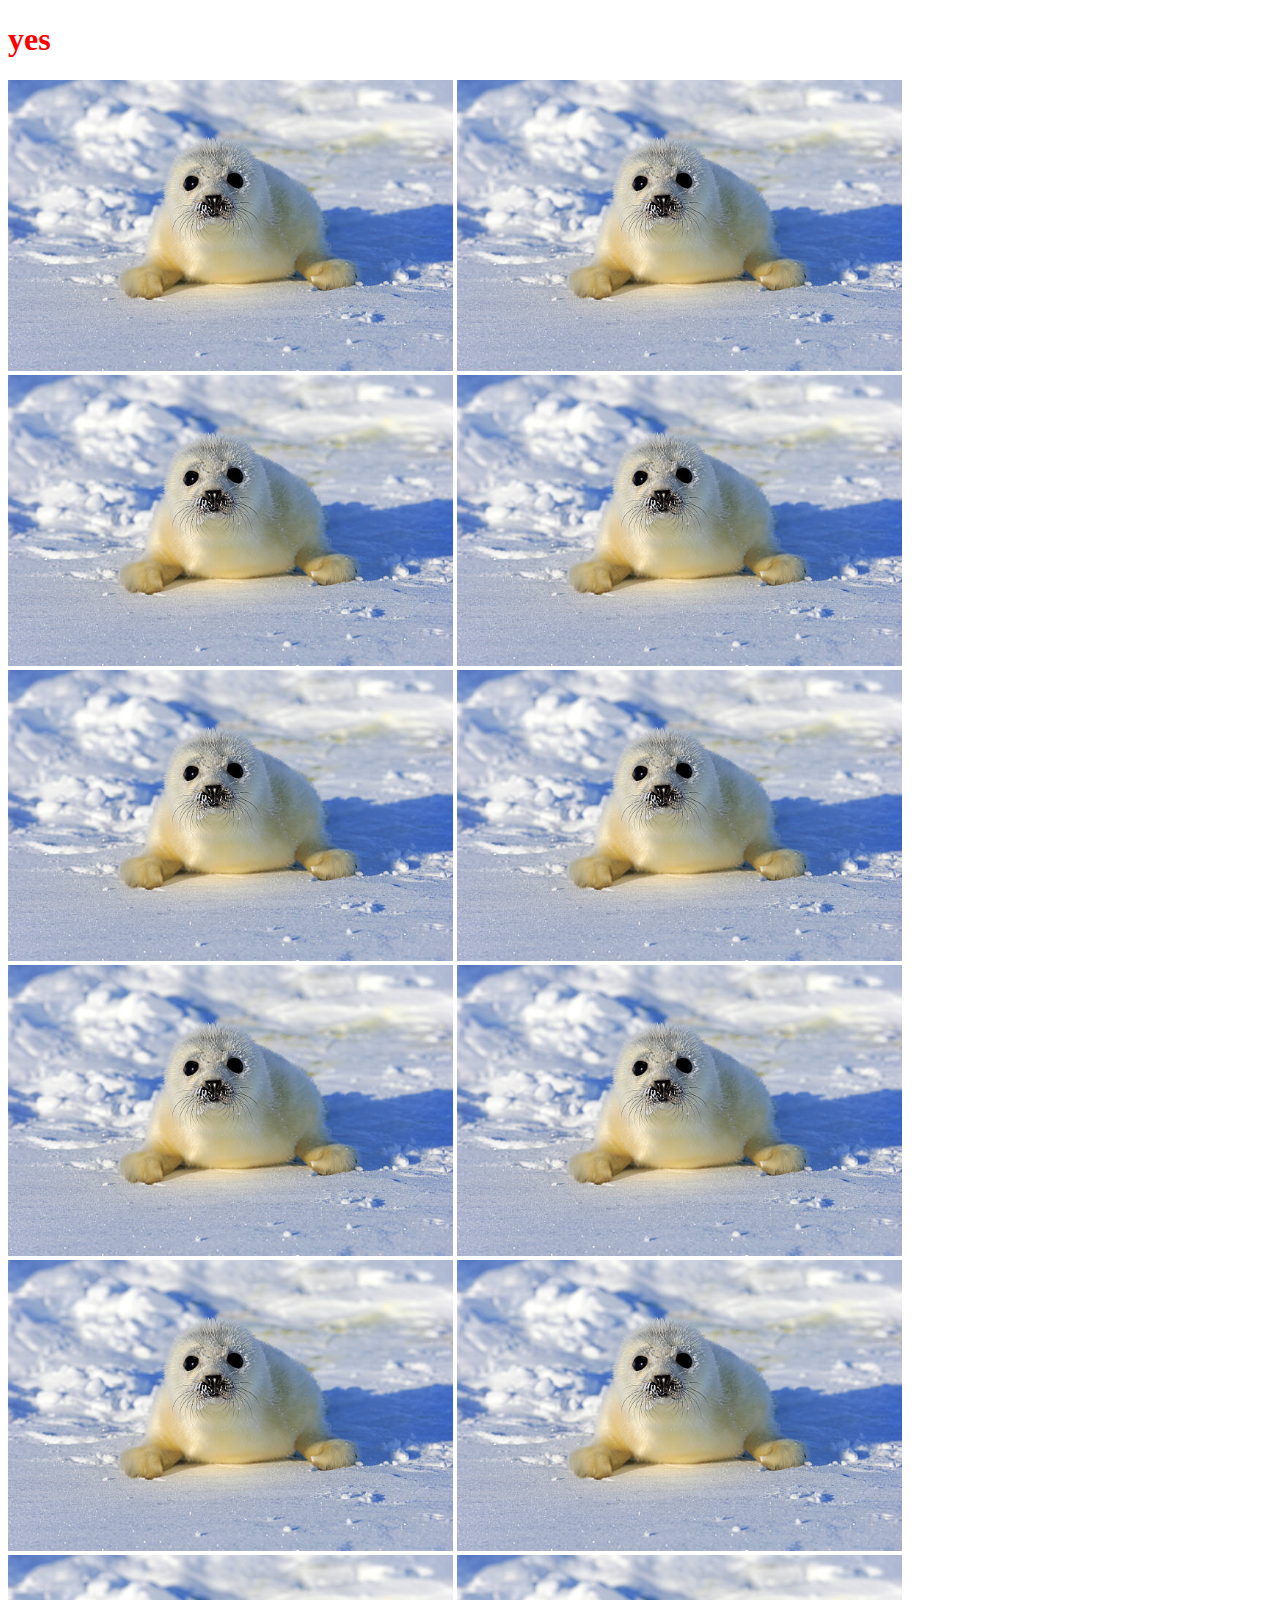
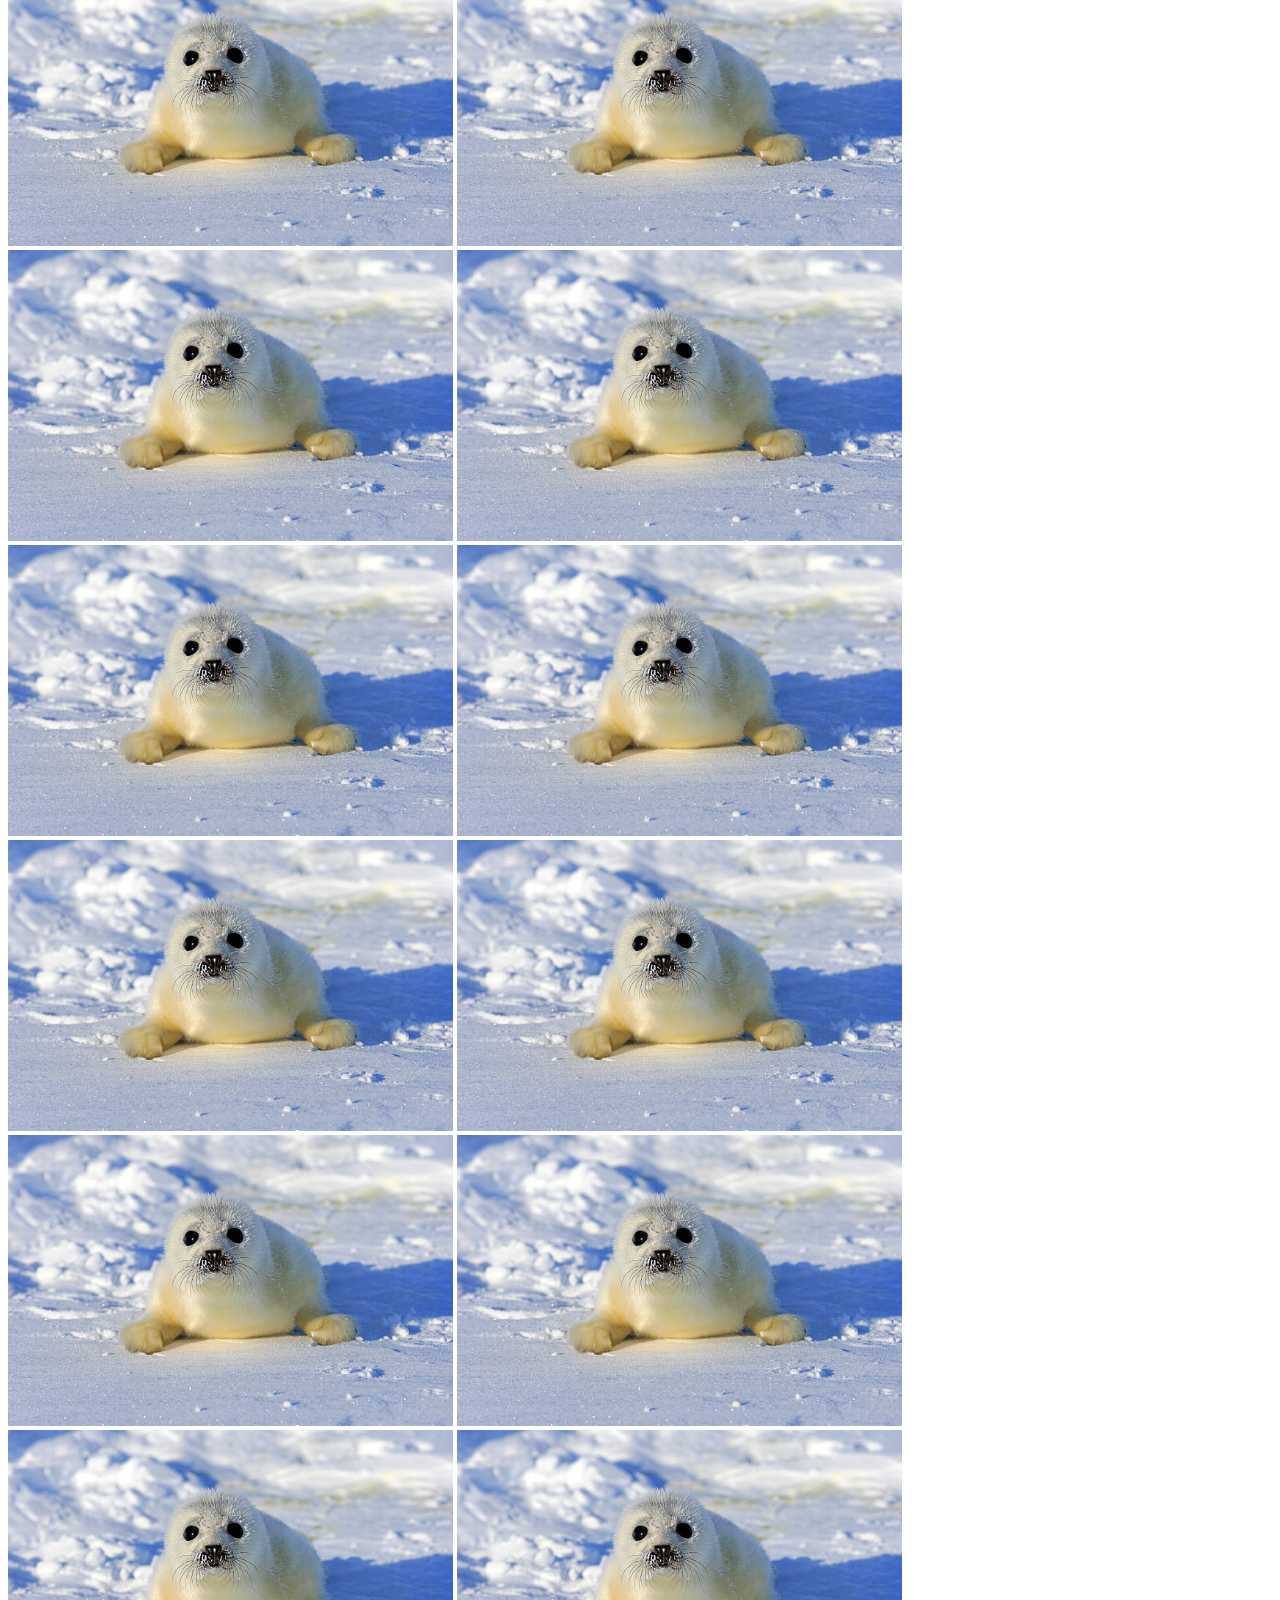
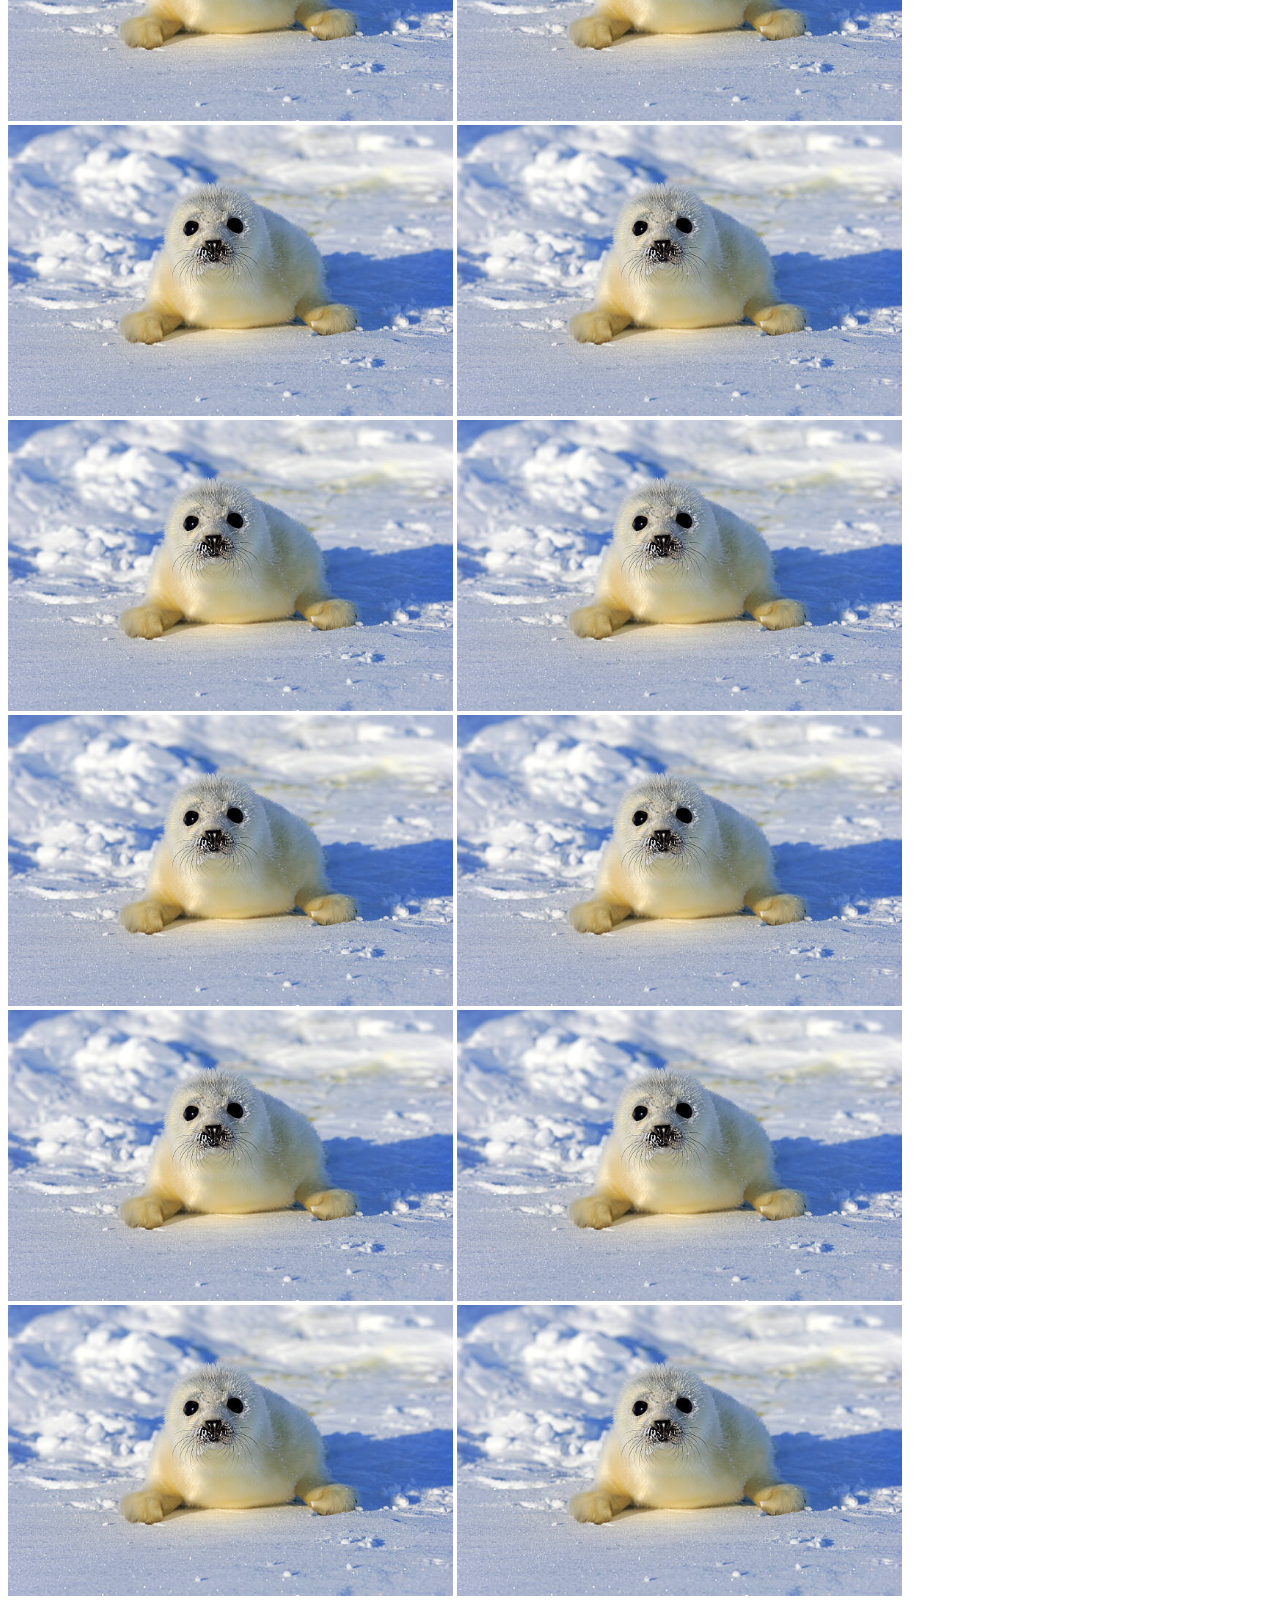
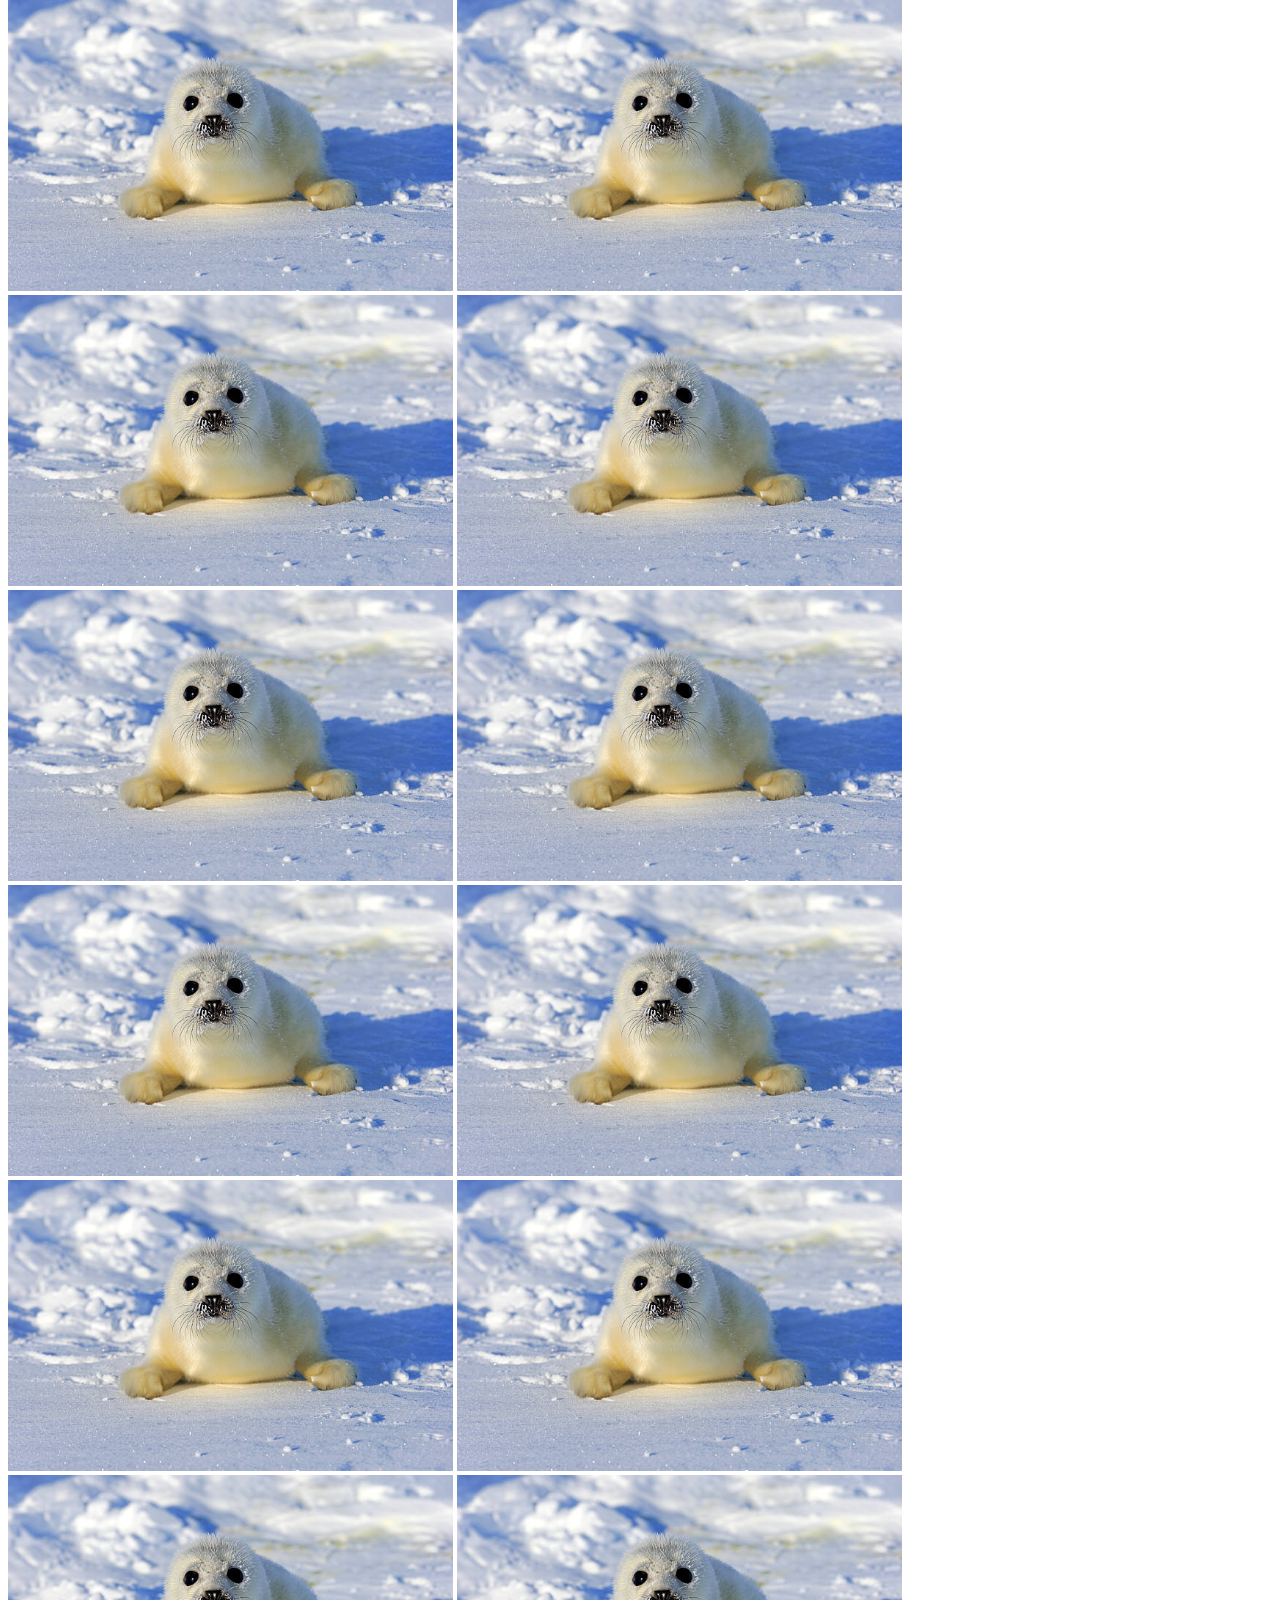
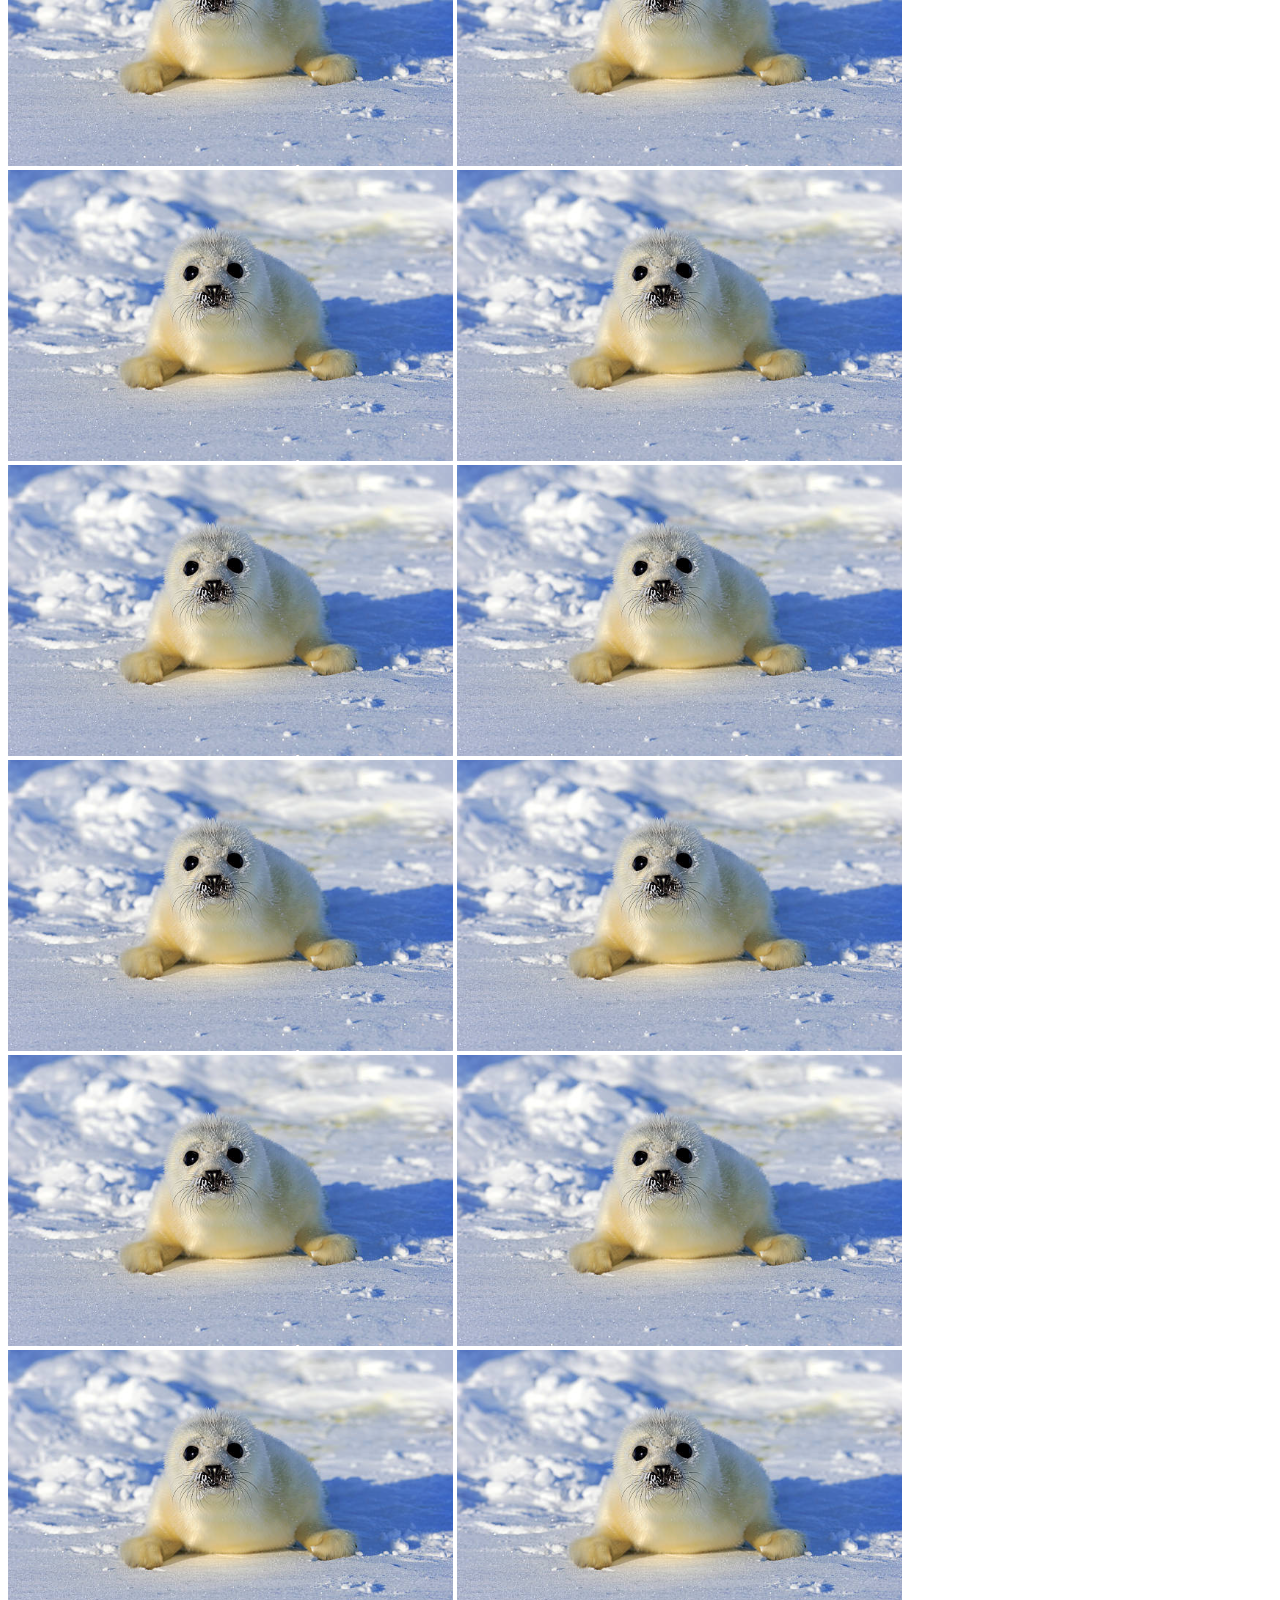
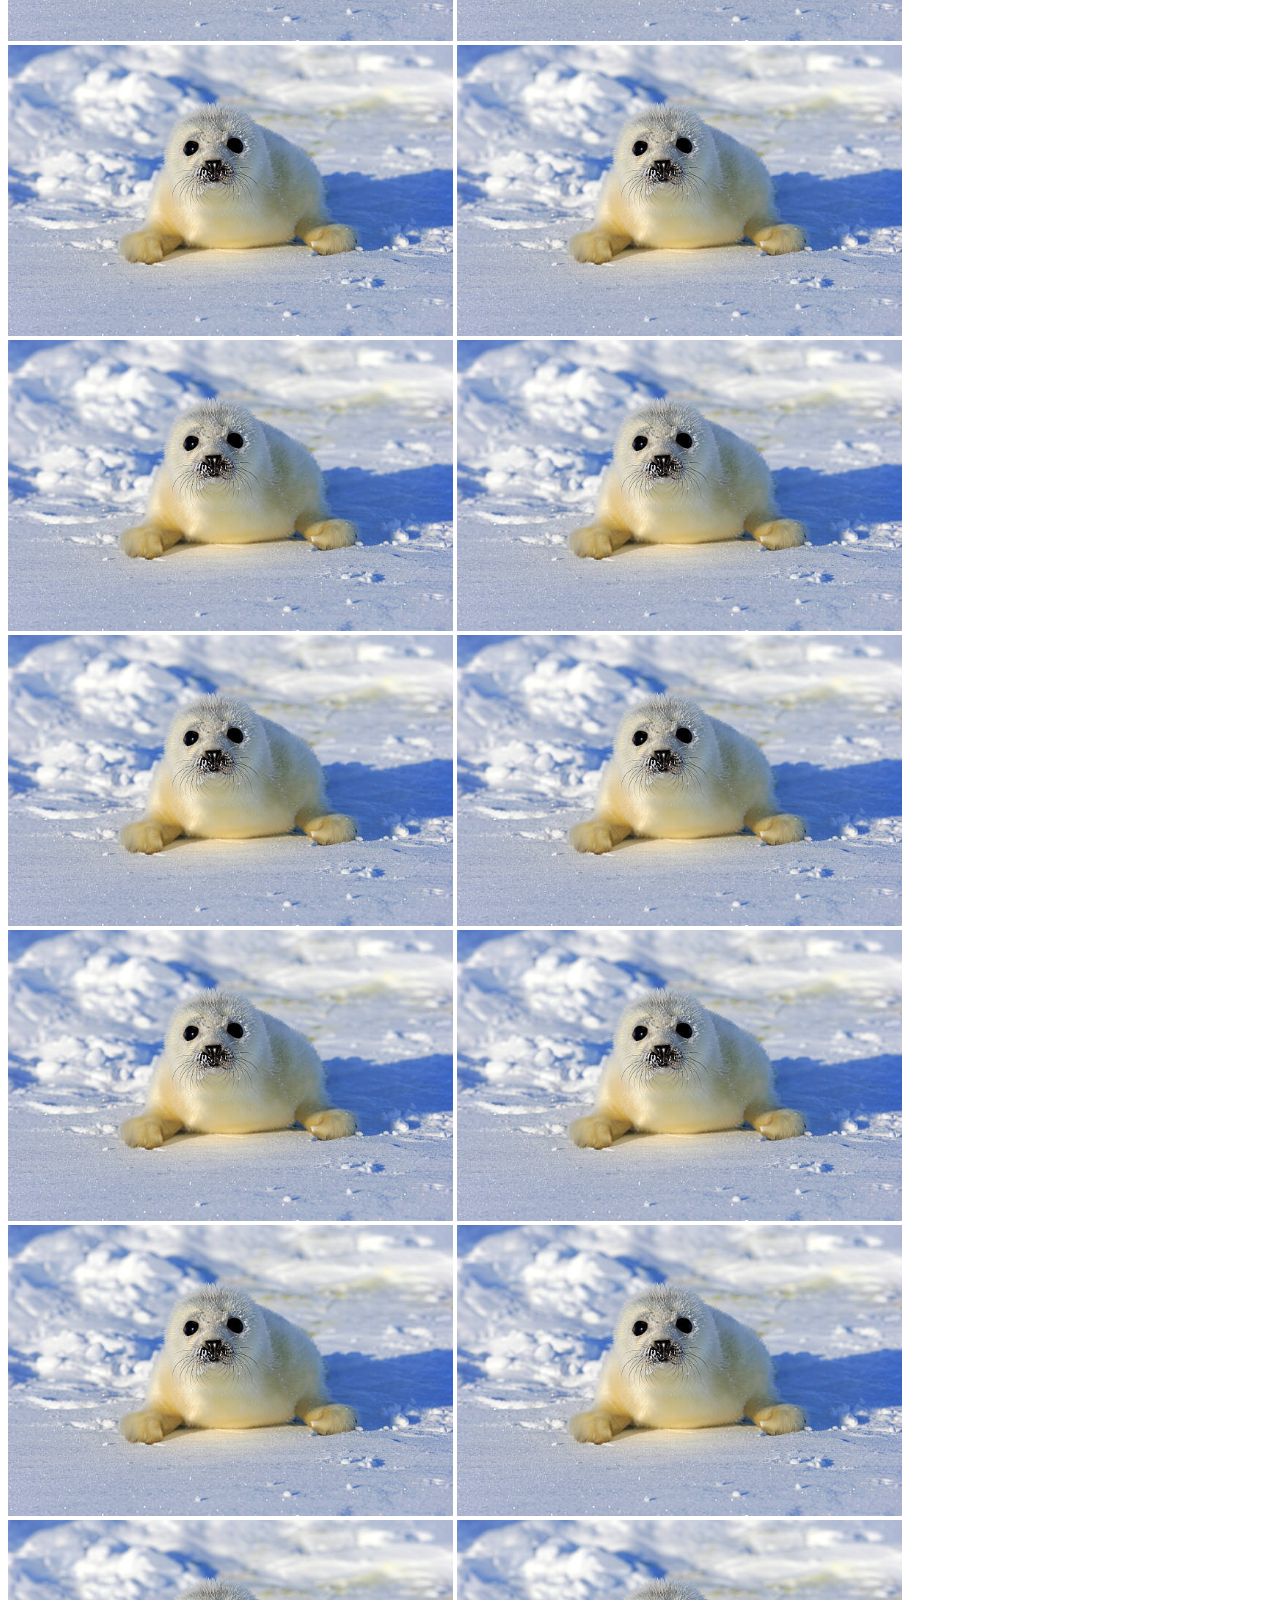
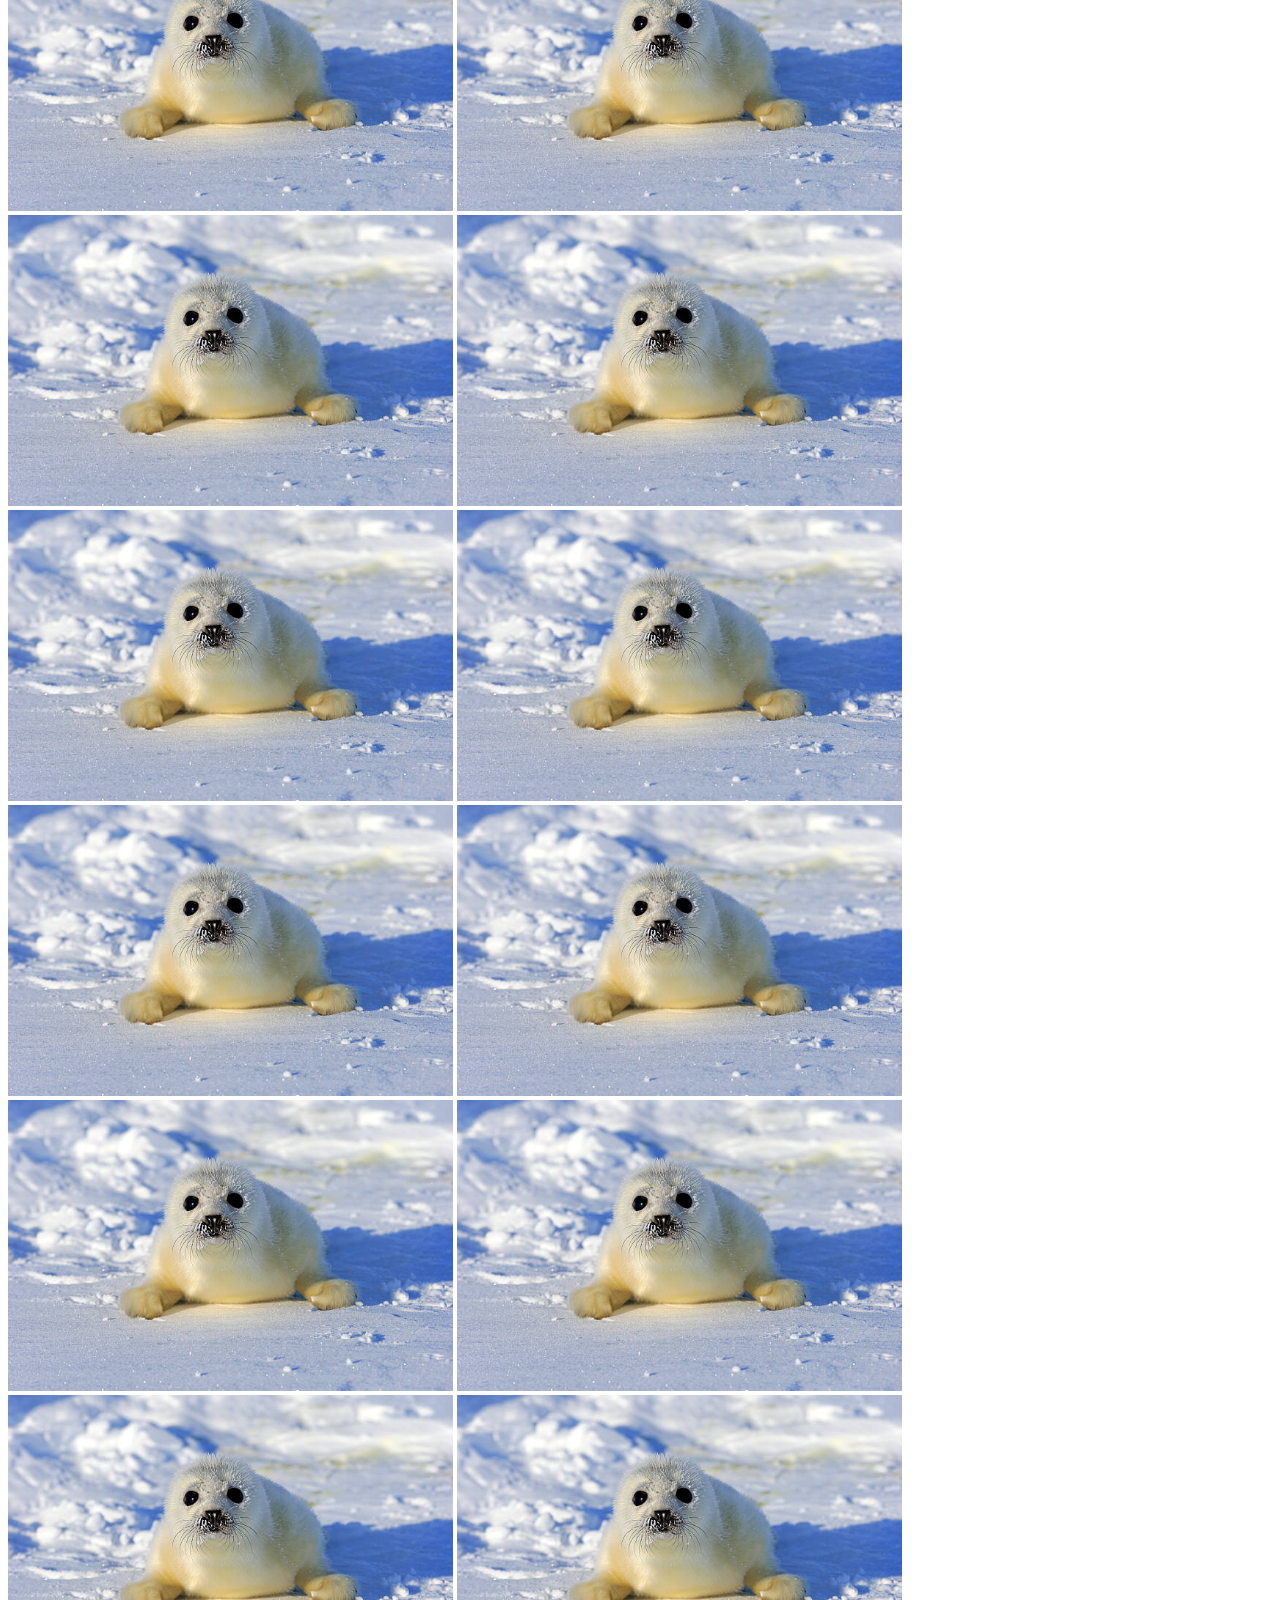
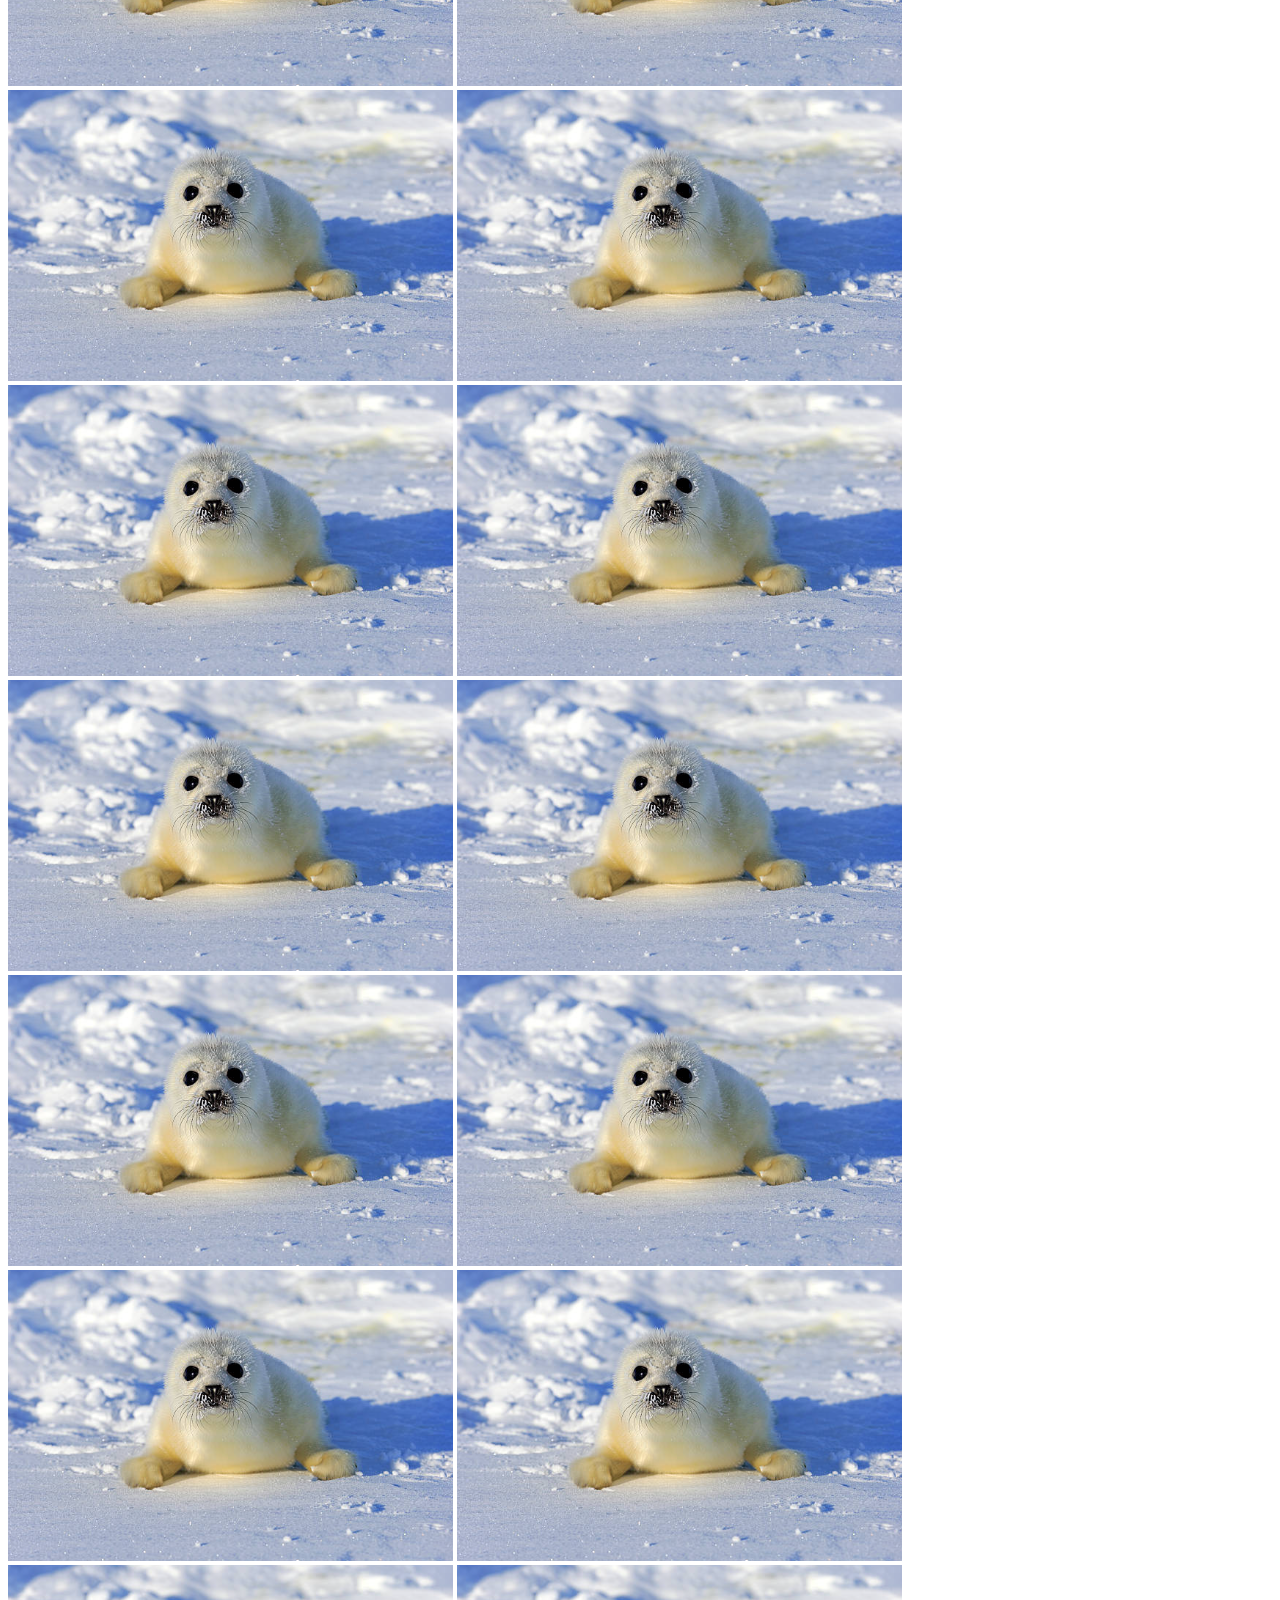
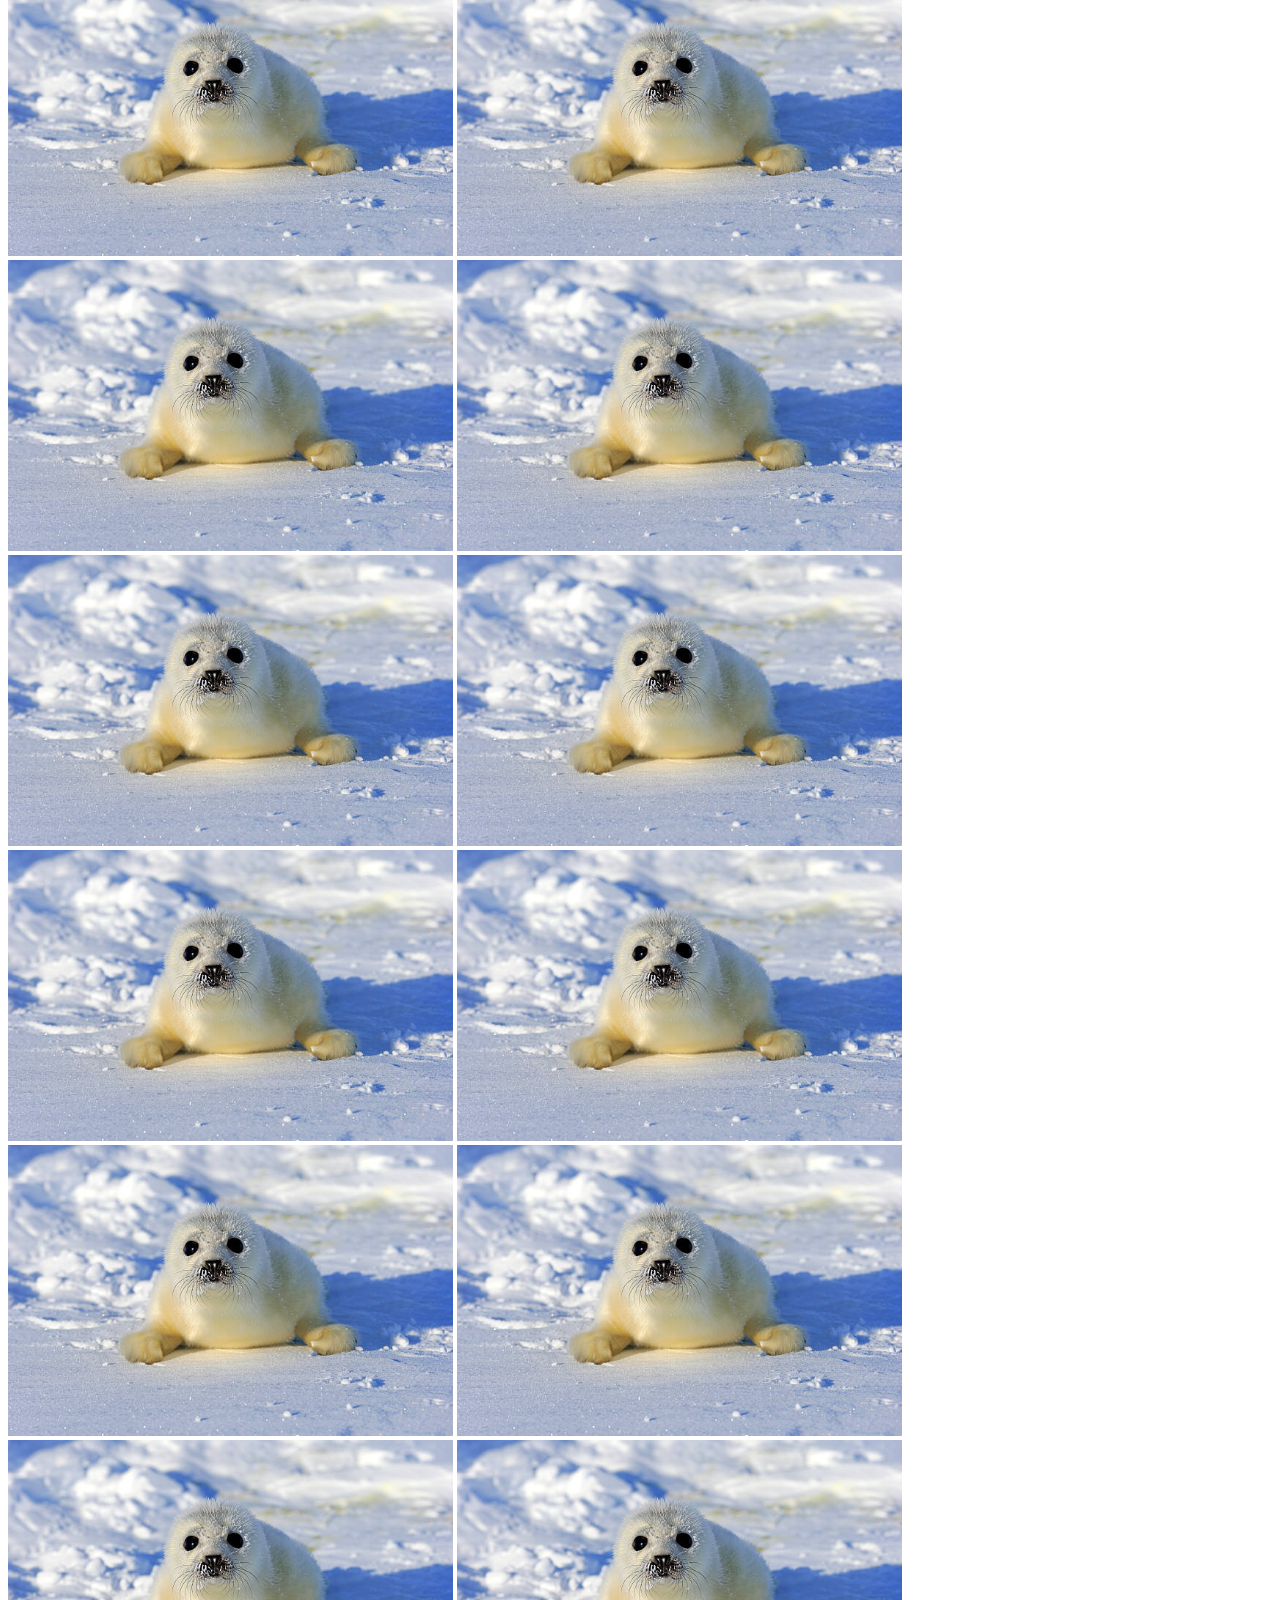
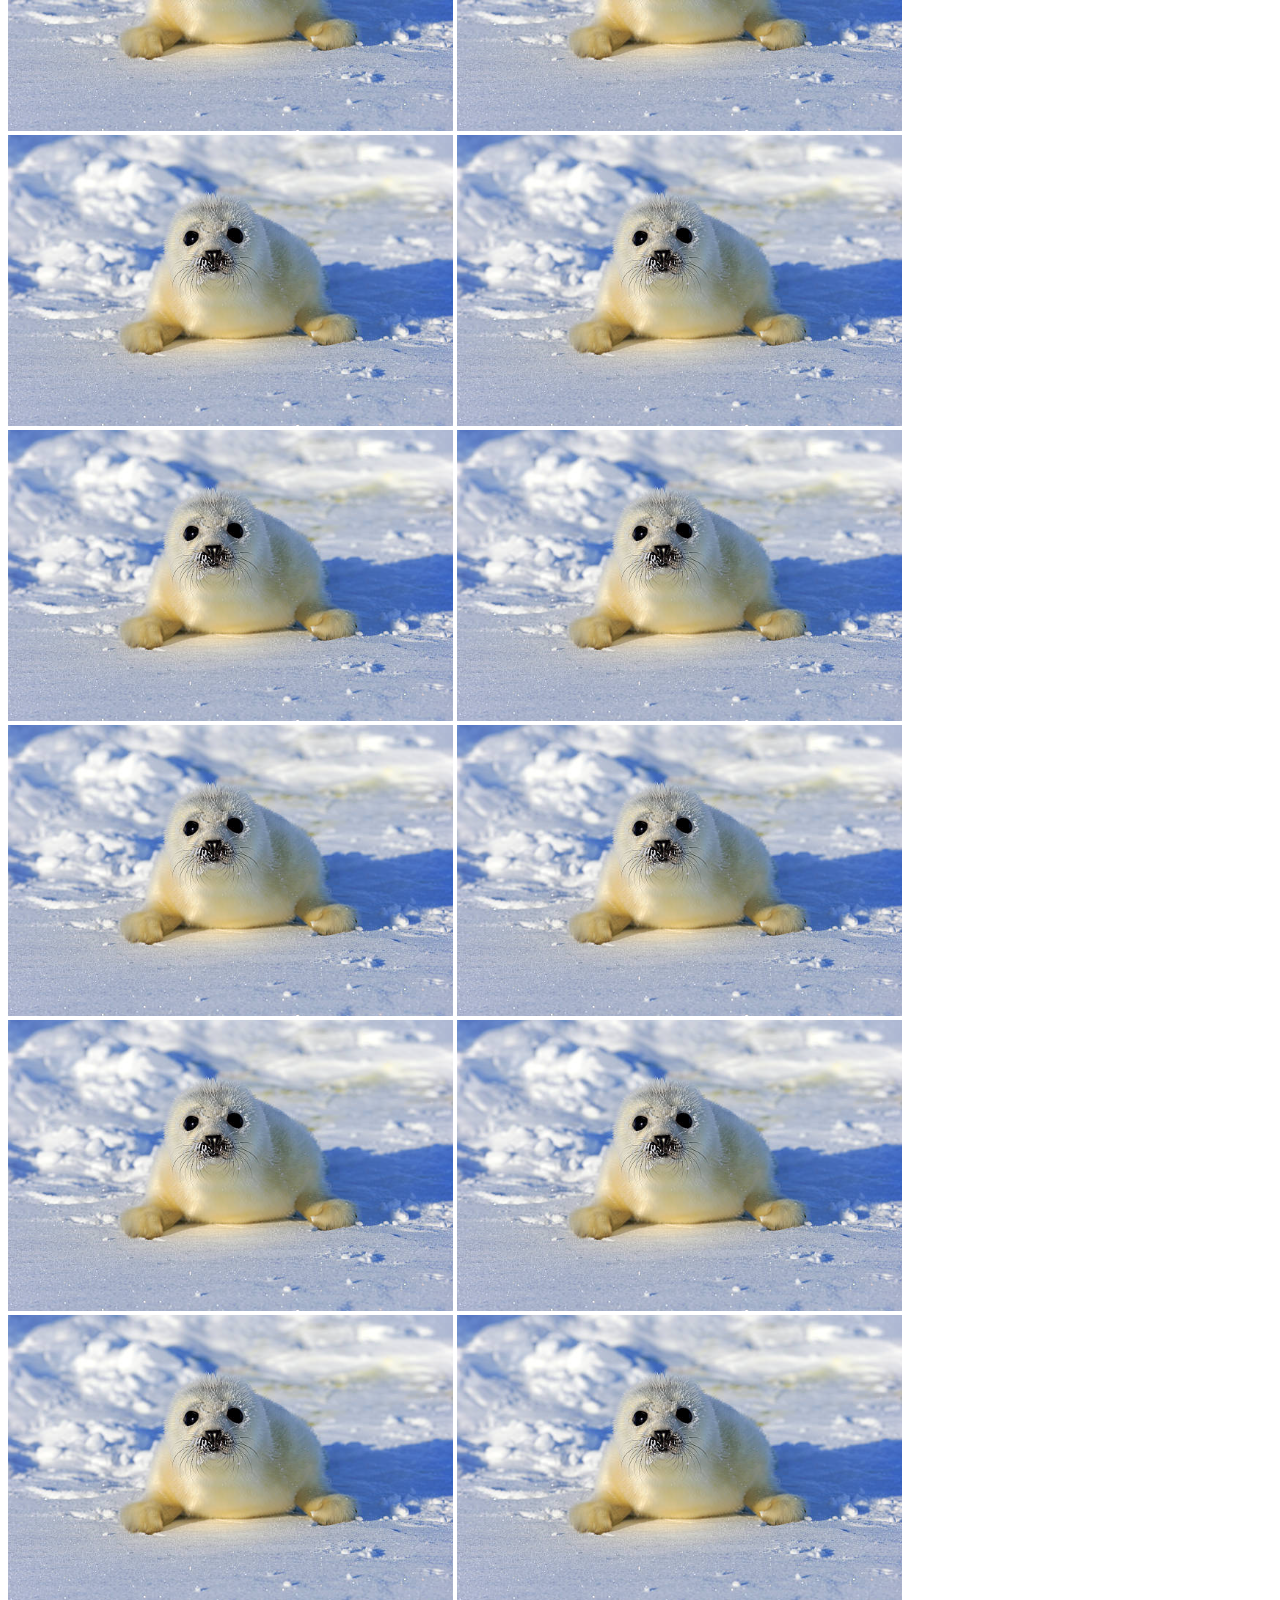
==== index2.html @ 34427d4e "SEAAAAAAAAAAAAAALS" ====
<!DOCTYPE html>
<html lang="fr">
    <head>
        <meta charser="utf-8">
        <title>ALED</title>
        <link rel="stylesheet" href="style.css">
        <script src="script.js"></script>
    </head>
    <body>
        <h1>yes</h1>
        <img src="seal.png">
        <img src="seal.png">
        <img src="seal.png">
        <img src="seal.png">
        <img src="seal.png">
        <img src="seal.png">
        <img src="seal.png">
        <img src="seal.png">
        <img src="seal.png">
        <img src="seal.png">
        <img src="seal.png">
        <img src="seal.png">
        <img src="seal.png">
        <img src="seal.png">
        <img src="seal.png">
        <img src="seal.png">
        <img src="seal.png">
        <img src="seal.png">
        <img src="seal.png">
        <img src="seal.png">
        <img src="seal.png">
        <img src="seal.png">
        <img src="seal.png">
        <img src="seal.png">
        <img src="seal.png">
        <img src="seal.png">
        <img src="seal.png">
        <img src="seal.png">
        <img src="seal.png">
        <img src="seal.png">
        <img src="seal.png">
        <img src="seal.png">
        <img src="seal.png">
        <img src="seal.png">
        <img src="seal.png">
        <img src="seal.png">
        <img src="seal.png">
        <img src="seal.png">
        <img src="seal.png">
        <img src="seal.png">
        <img src="seal.png">
        <img src="seal.png">
        <img src="seal.png">
        <img src="seal.png">
        <img src="seal.png">
        <img src="seal.png">
        <img src="seal.png">
        <img src="seal.png">
        <img src="seal.png">
        <img src="seal.png">
        <img src="seal.png">
        <img src="seal.png">
        <img src="seal.png">
        <img src="seal.png">
        <img src="seal.png">
        <img src="seal.png">
        <img src="seal.png">
        <img src="seal.png">
        <img src="seal.png">
        <img src="seal.png">
        <img src="seal.png">
        <img src="seal.png">
        <img src="seal.png">
        <img src="seal.png">
        <img src="seal.png">
        <img src="seal.png">
        <img src="seal.png">
        <img src="seal.png">
        <img src="seal.png">
        <img src="seal.png">
        <img src="seal.png">
        <img src="seal.png">
        <img src="seal.png">
        <img src="seal.png">
        <img src="seal.png">
        <img src="seal.png">
        <img src="seal.png">
        <img src="seal.png">
        <img src="seal.png">
        <img src="seal.png">
        <img src="seal.png">
        <img src="seal.png">
        <img src="seal.png">
        <img src="seal.png">
        <img src="seal.png">
        <img src="seal.png">
        <img src="seal.png">
        <img src="seal.png">
        <img src="seal.png">
        <img src="seal.png">
        <img src="seal.png">
        <img src="seal.png">
        <img src="seal.png">
        <img src="seal.png">
        <img src="seal.png">
        <img src="seal.png">
        <img src="seal.png">
        <img src="seal.png">
        <img src="seal.png">
        <img src="seal.png">
        <img src="seal.png">
        <img src="seal.png">
        <img src="seal.png">
        <img src="seal.png">
        <img src="seal.png">
        <img src="seal.png">
        <img src="seal.png">
        <img src="seal.png">
        <img src="seal.png">
        <img src="seal.png">
        <img src="seal.png">
        <img src="seal.png">
        <img src="seal.png">
        <img src="seal.png">
        <img src="seal.png">
        <img src="seal.png">
        <img src="seal.png">
        <img src="seal.png">
        <img src="seal.png">
        <img src="seal.png">
        <img src="seal.png">
        <img src="seal.png">
        <img src="seal.png">
        <img src="seal.png">
        <img src="seal.png">
        <img src="seal.png">
        <img src="seal.png">
        <img src="seal.png">
    </body>
</html>
---- style.css ----
* {
    color: red;
}
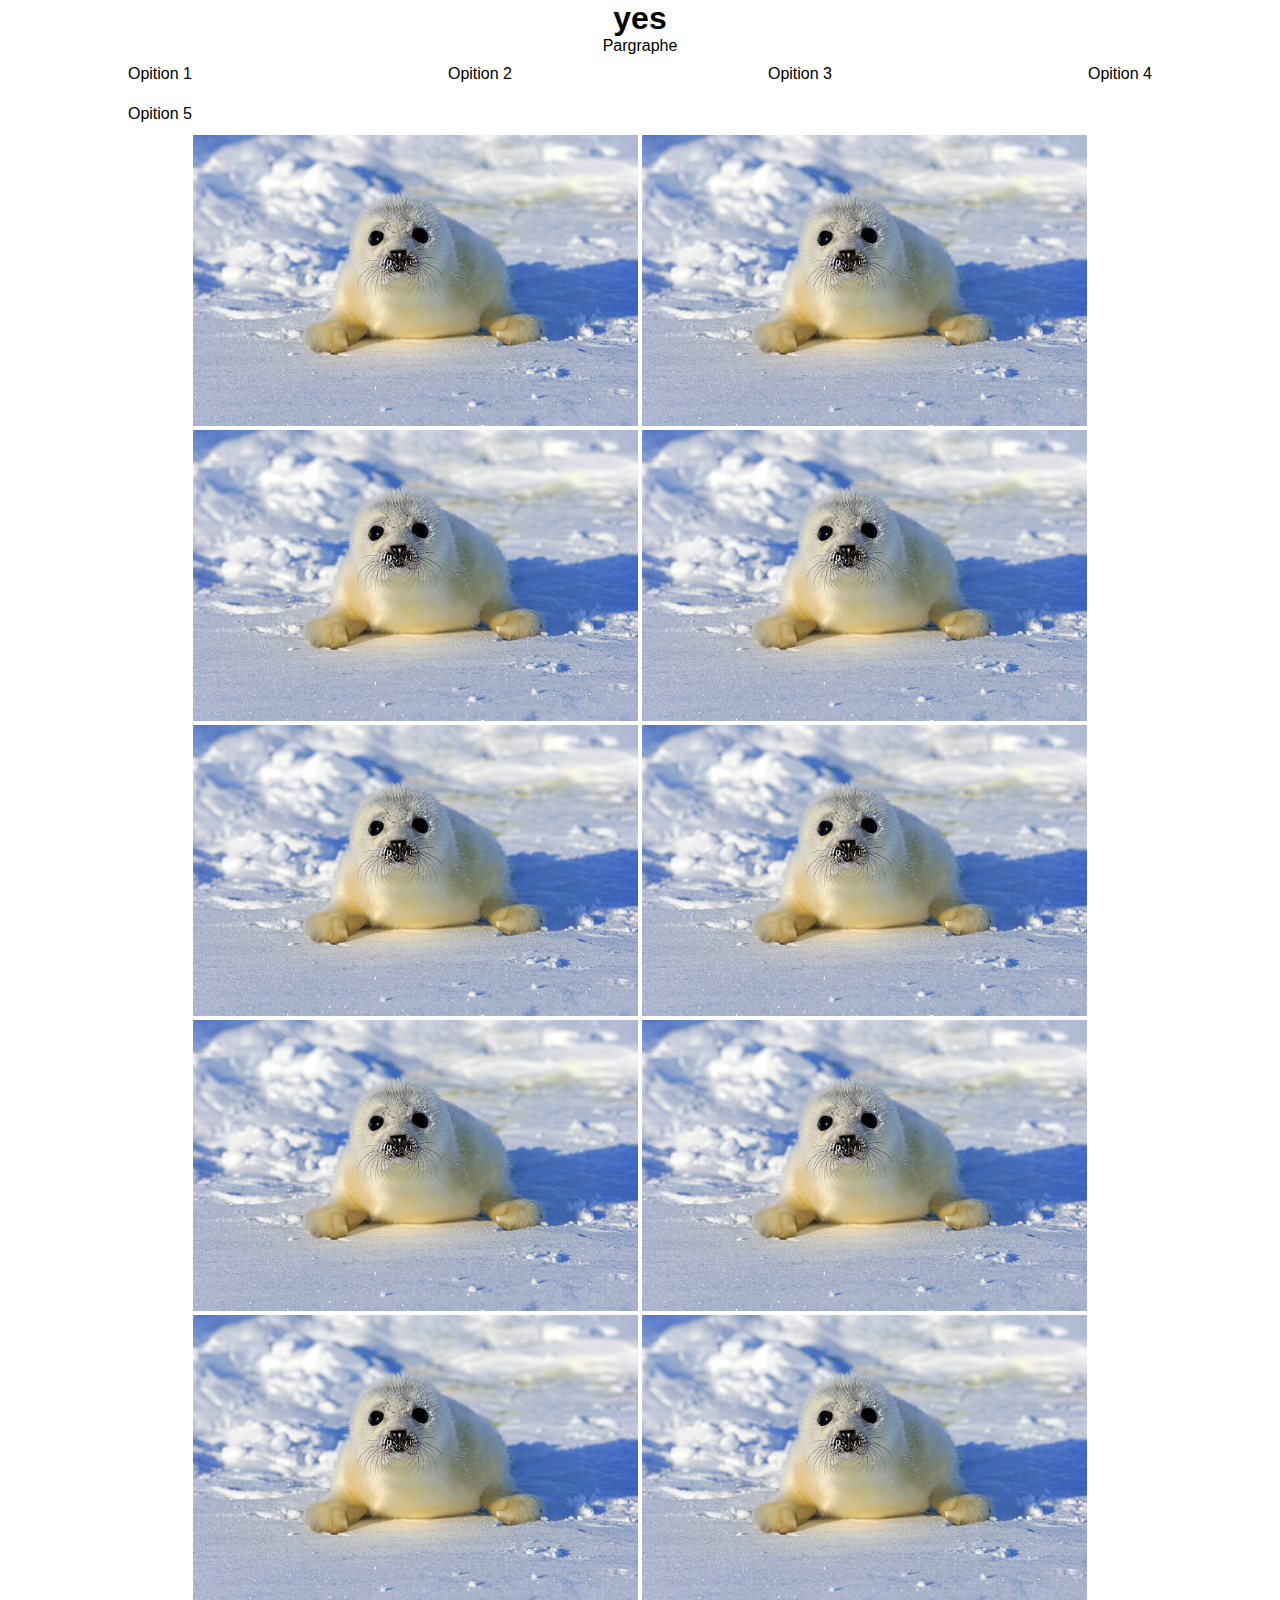
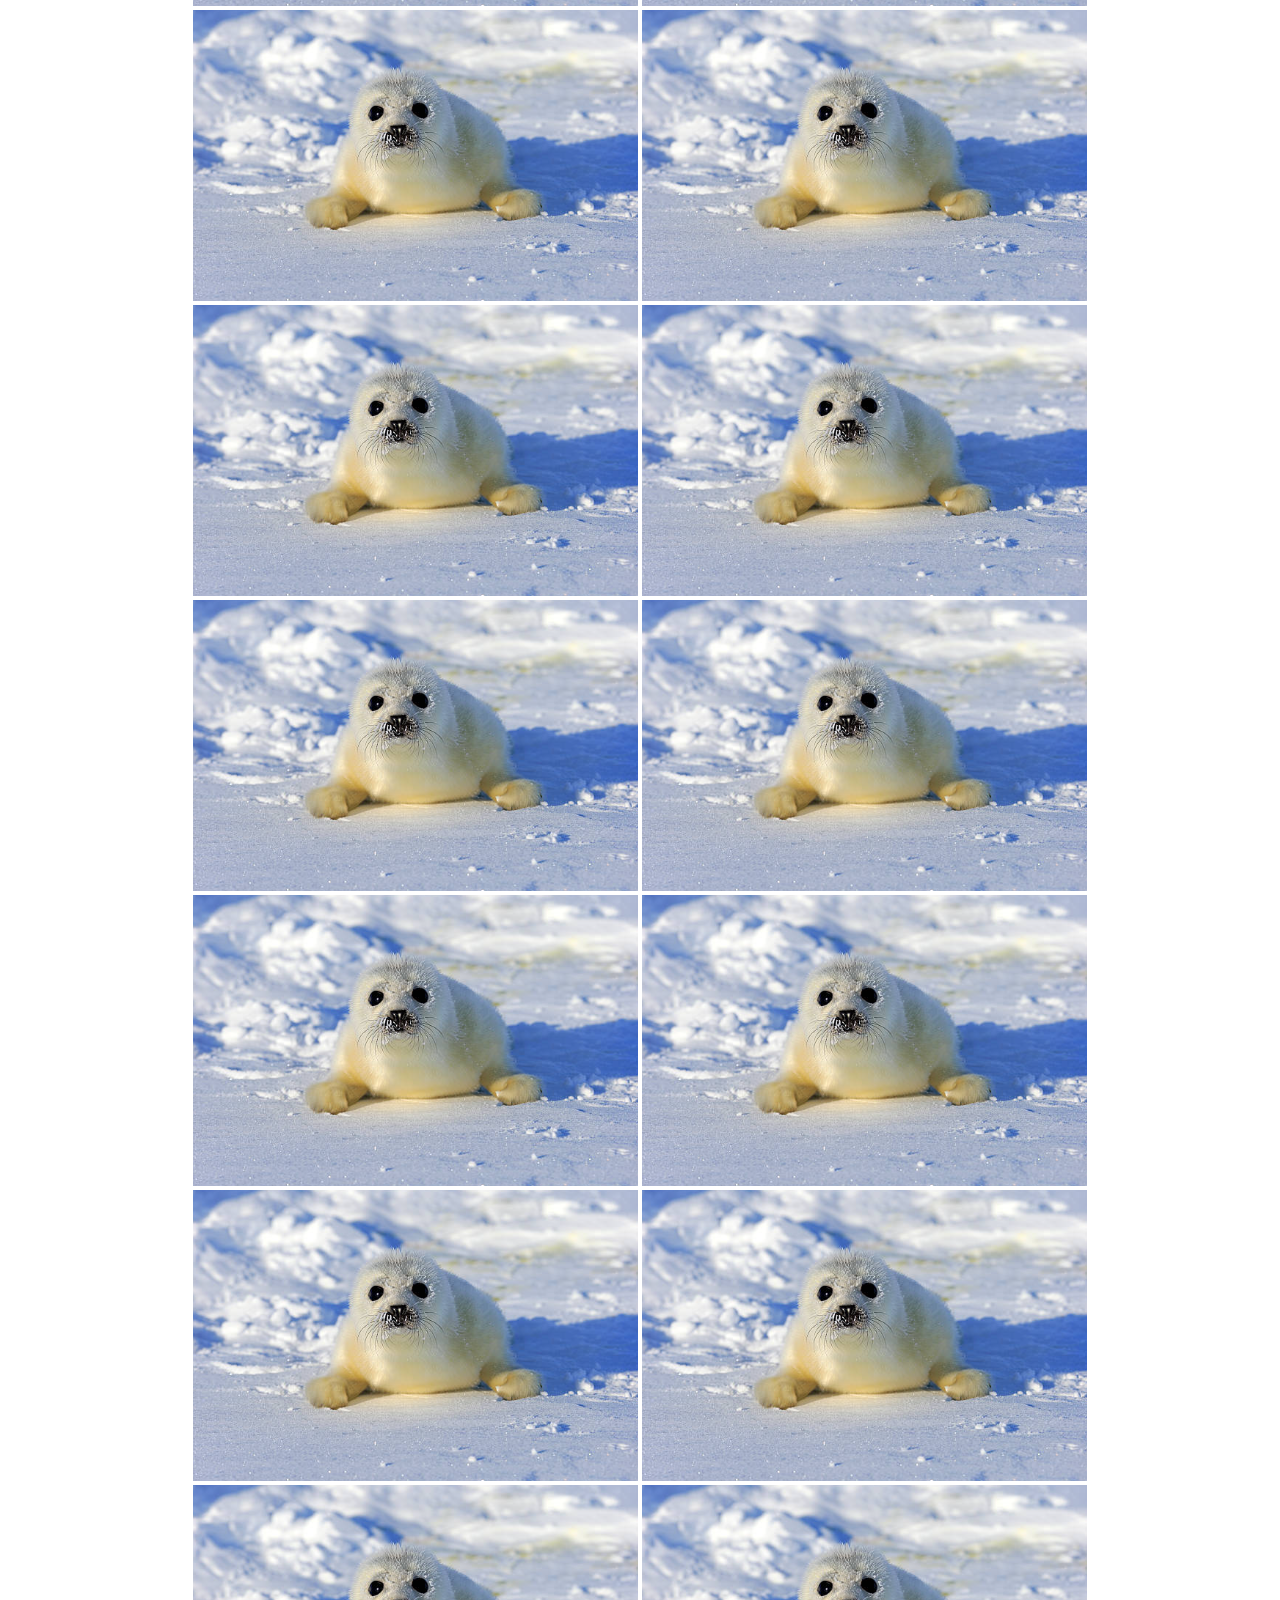
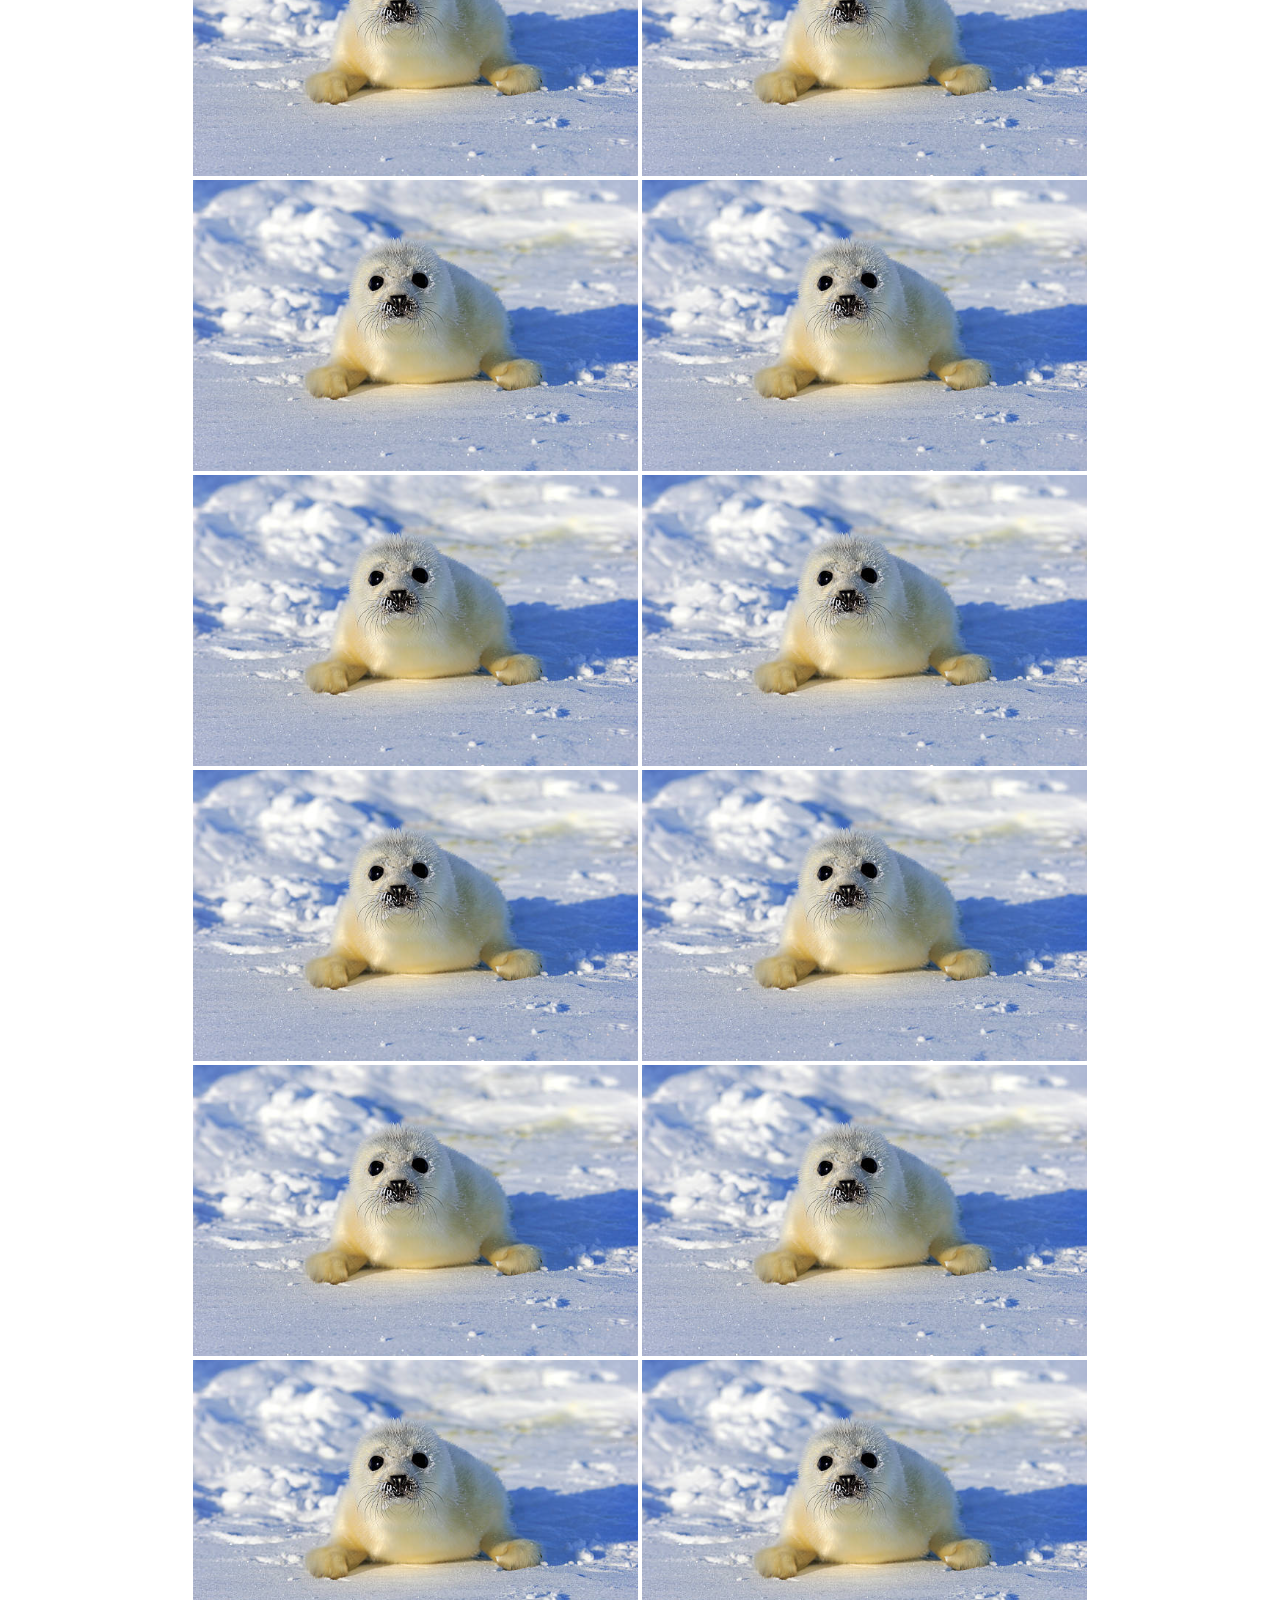
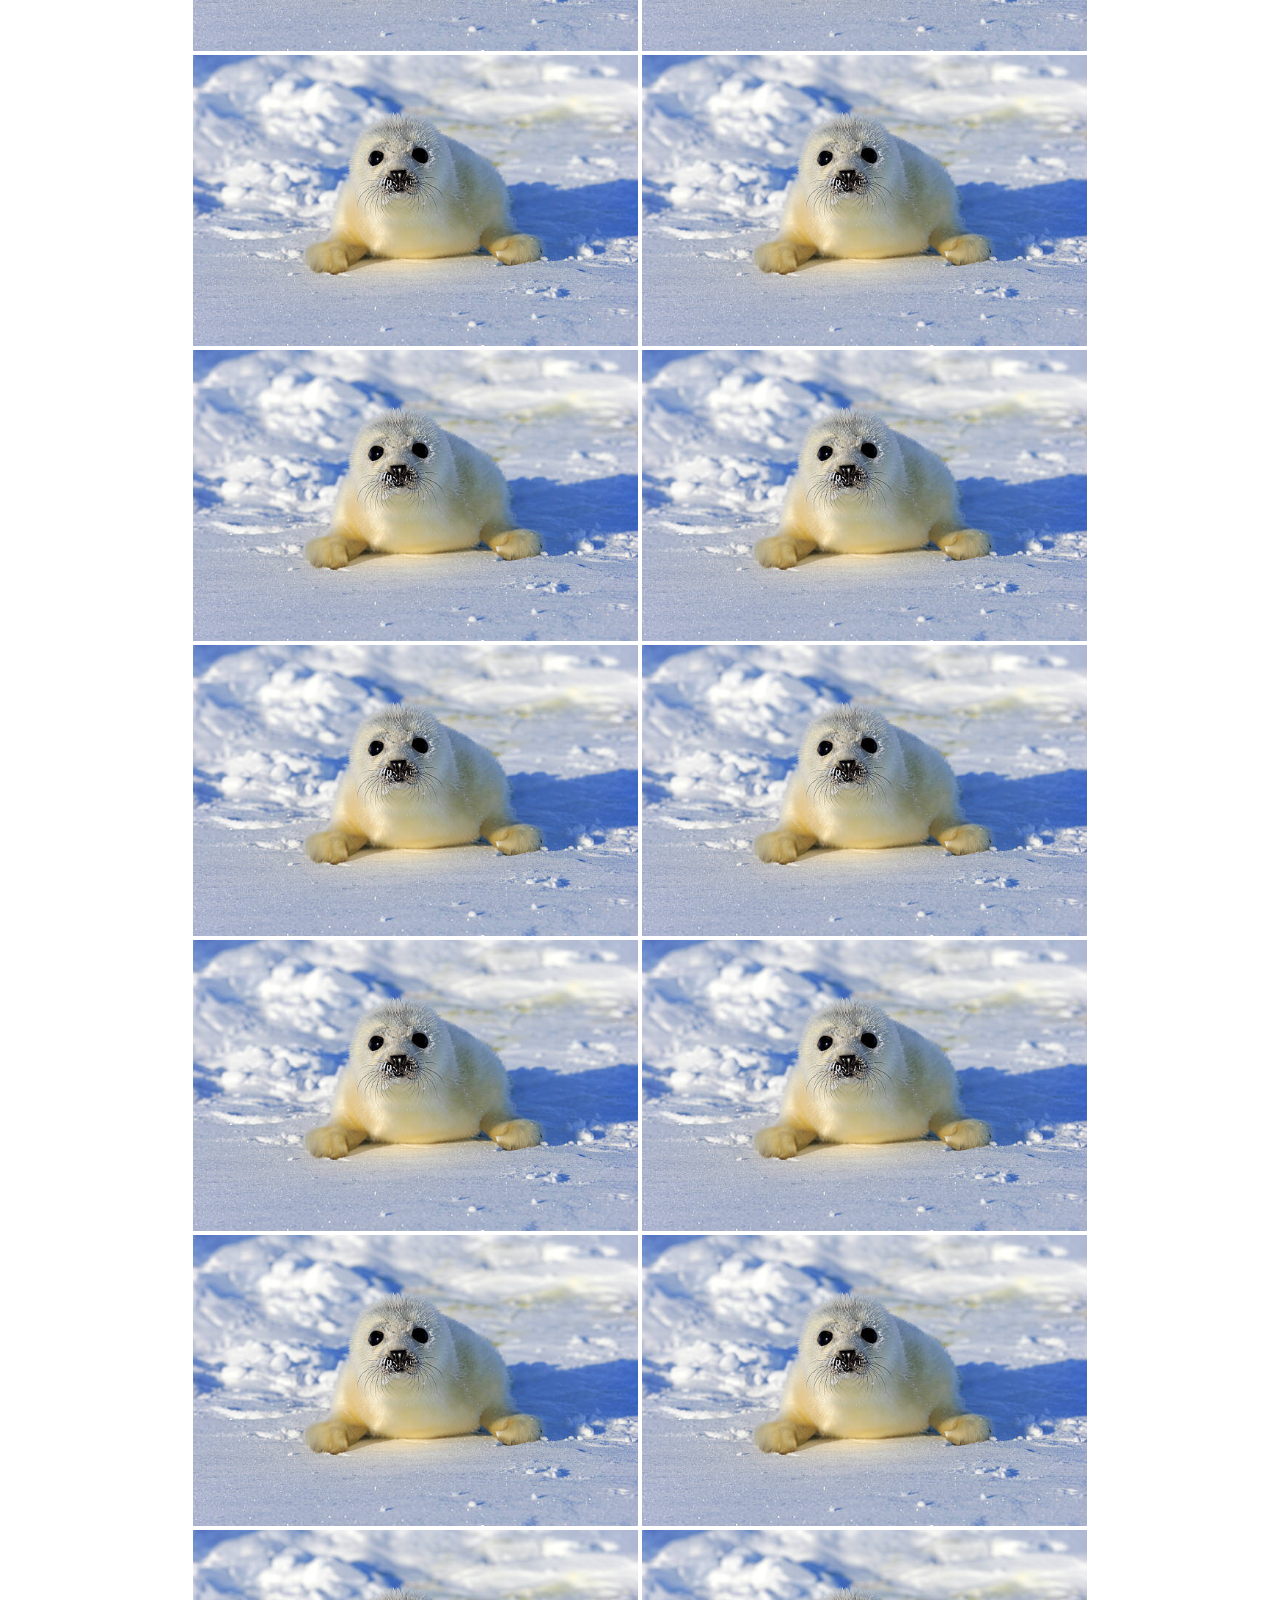
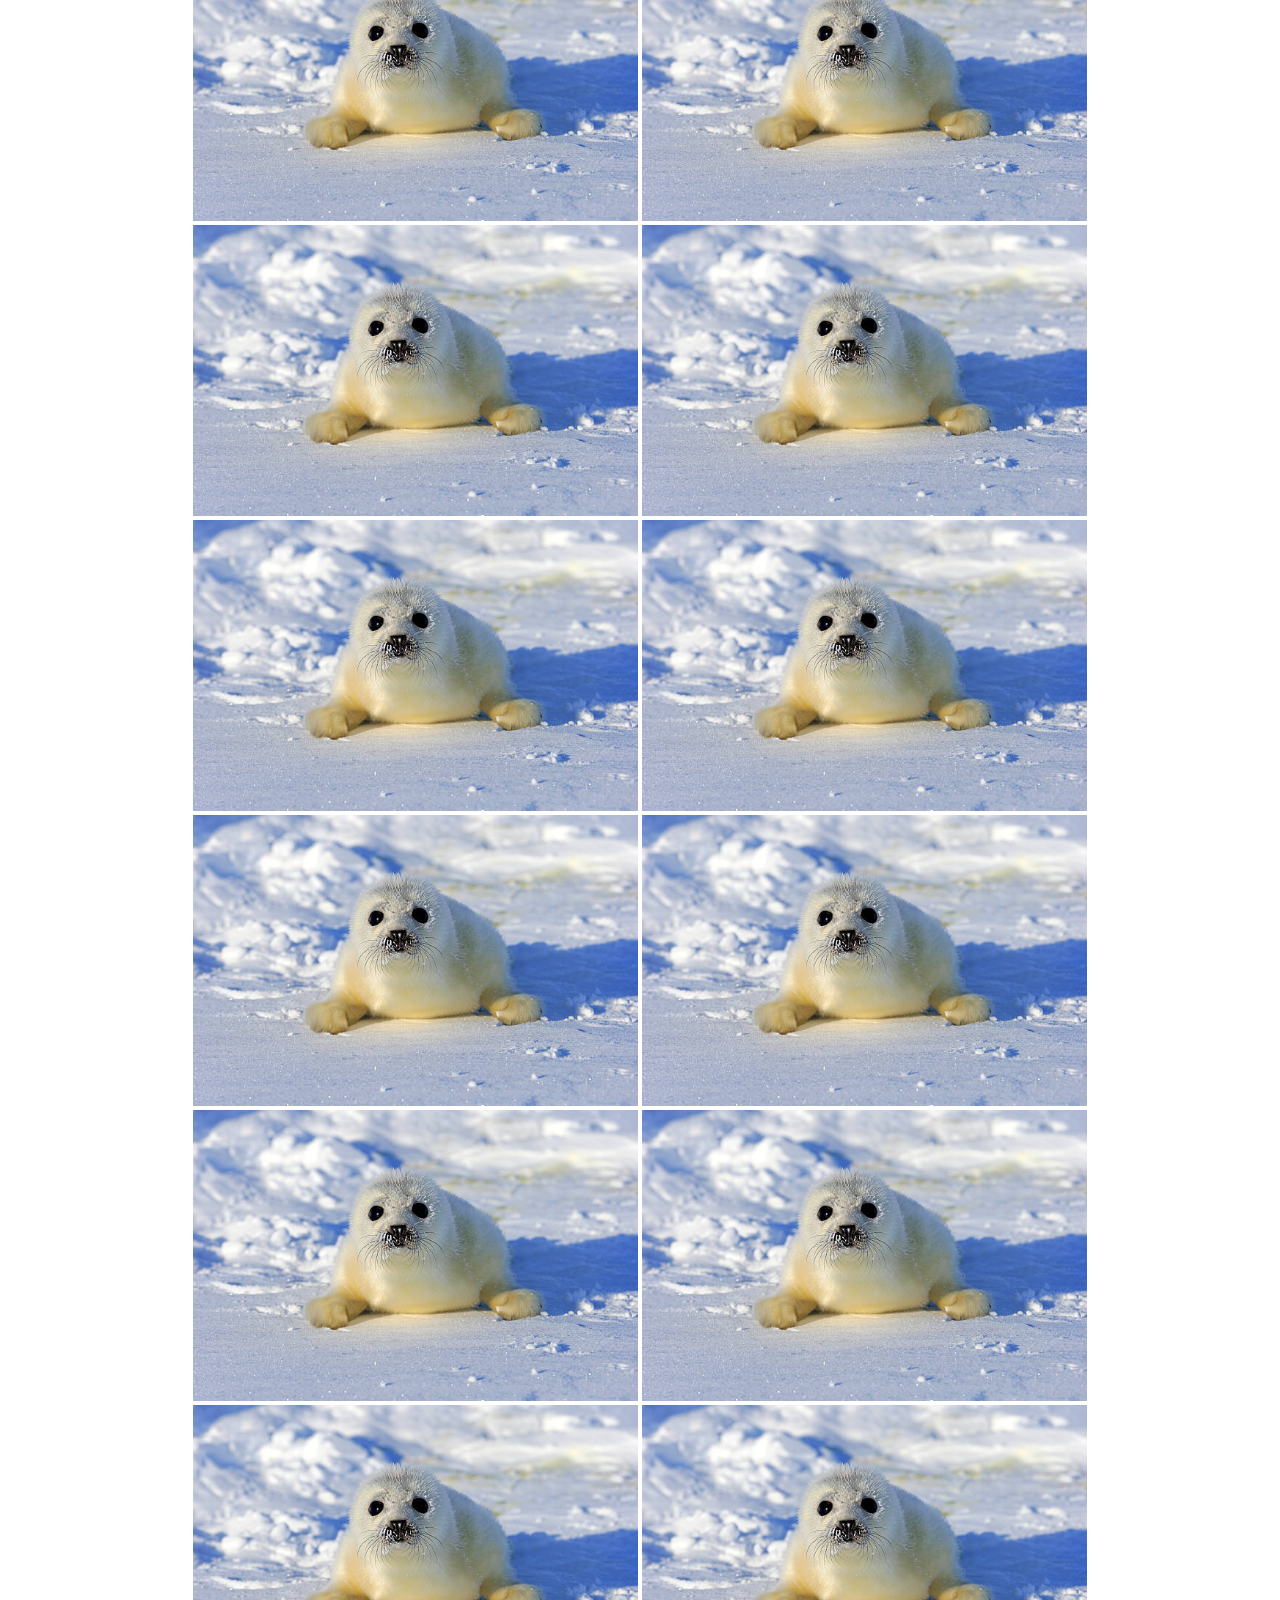
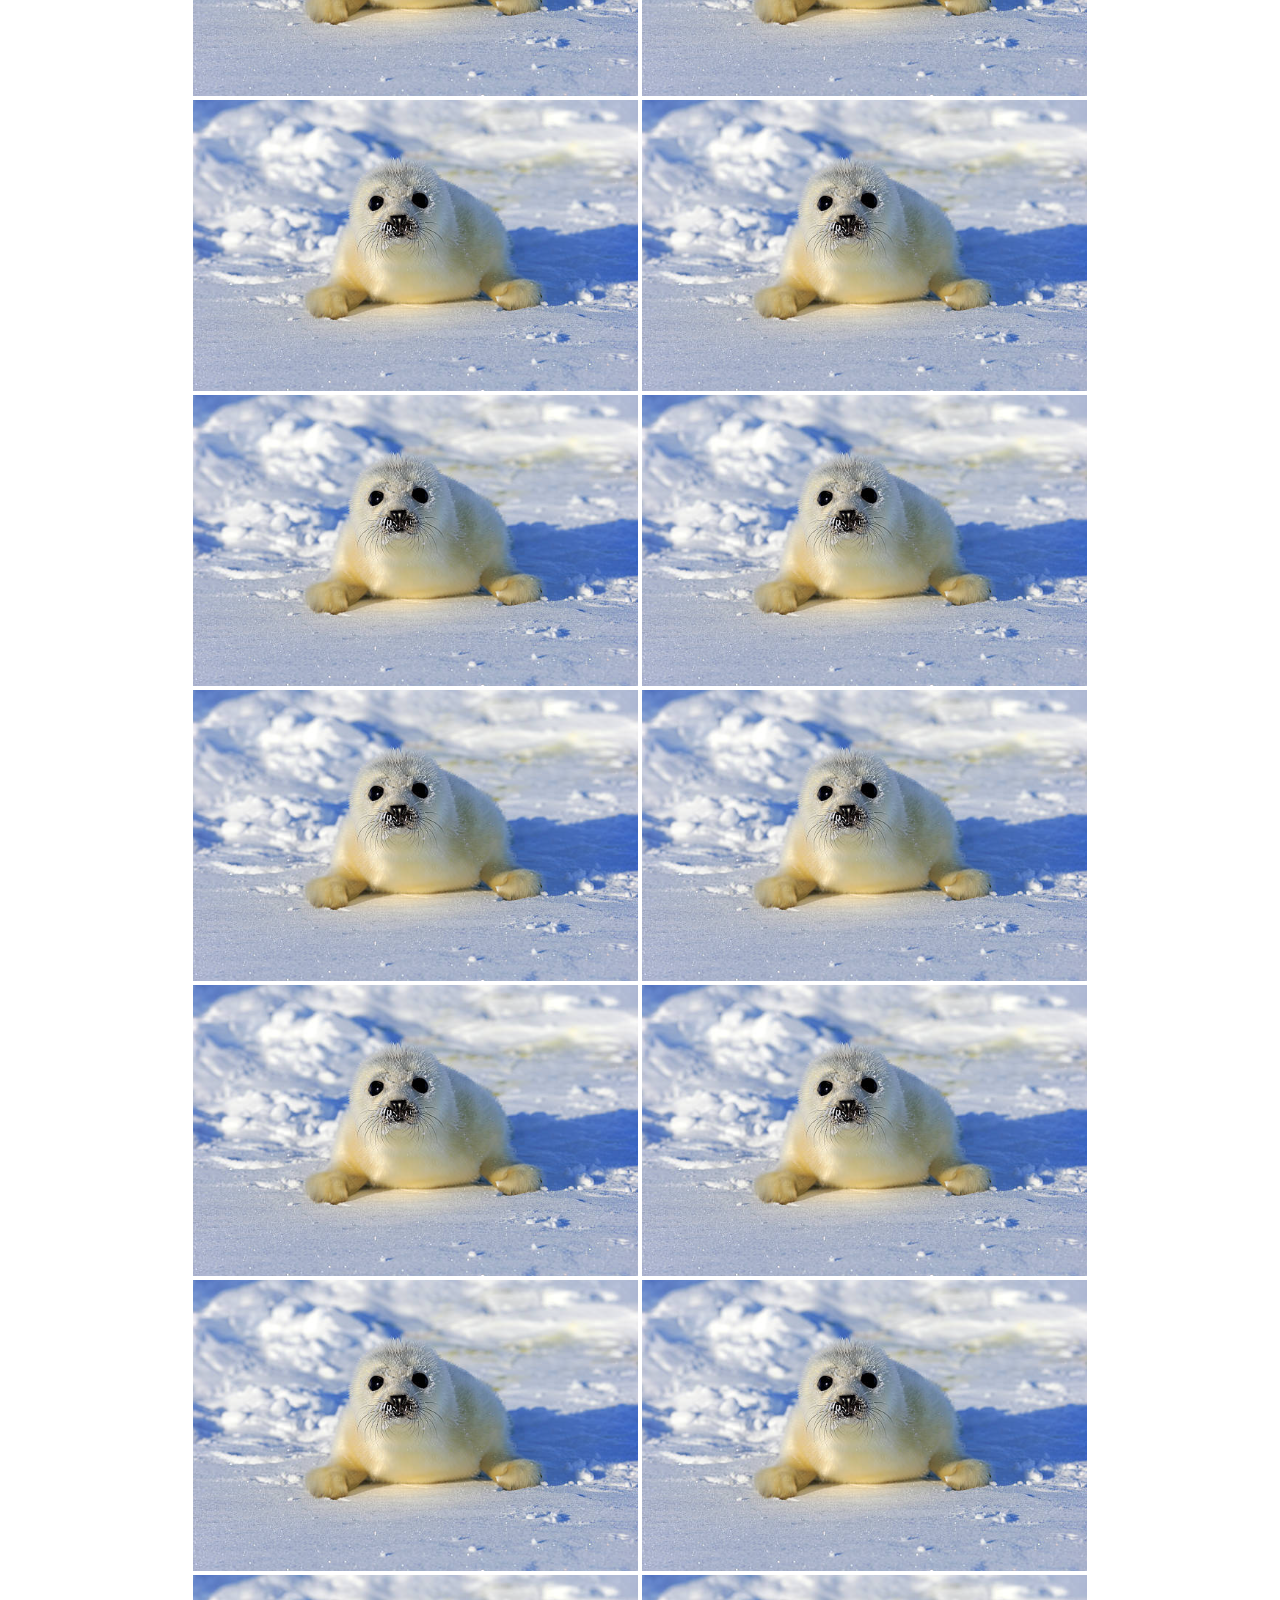
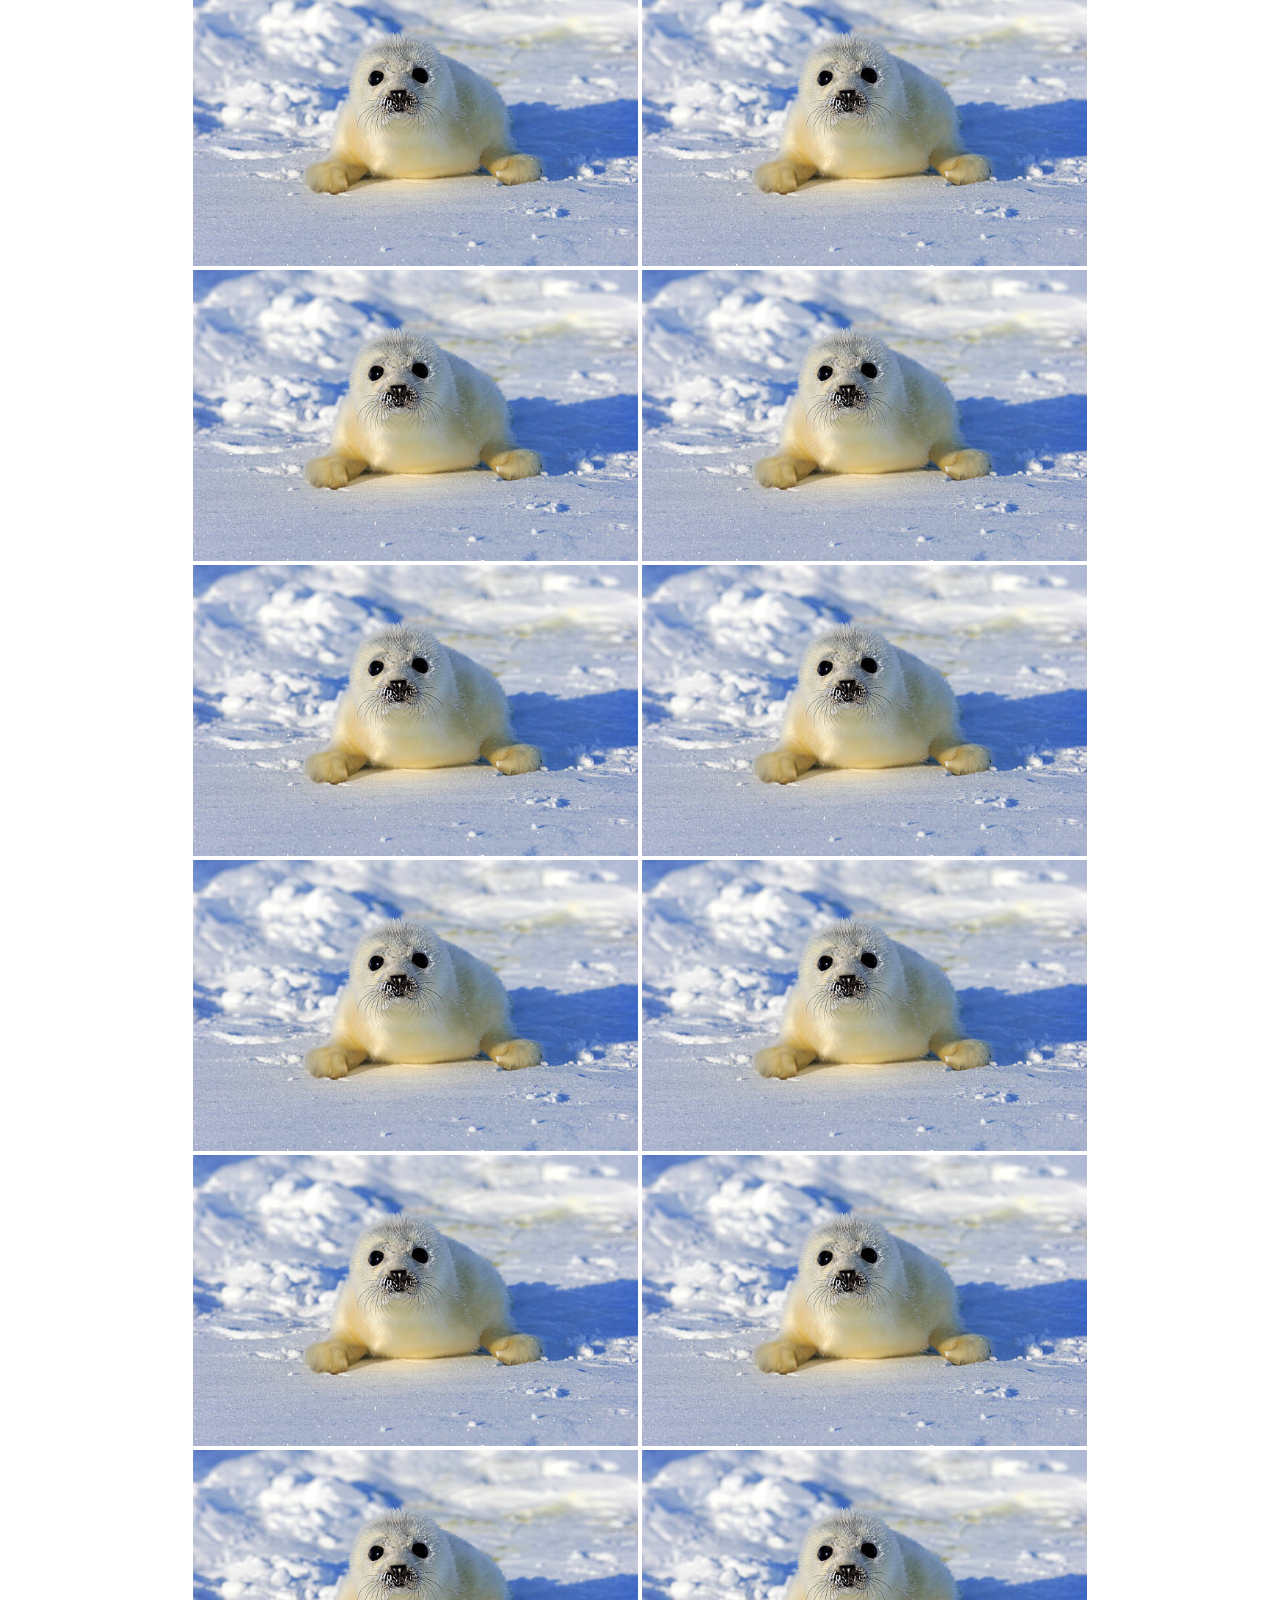
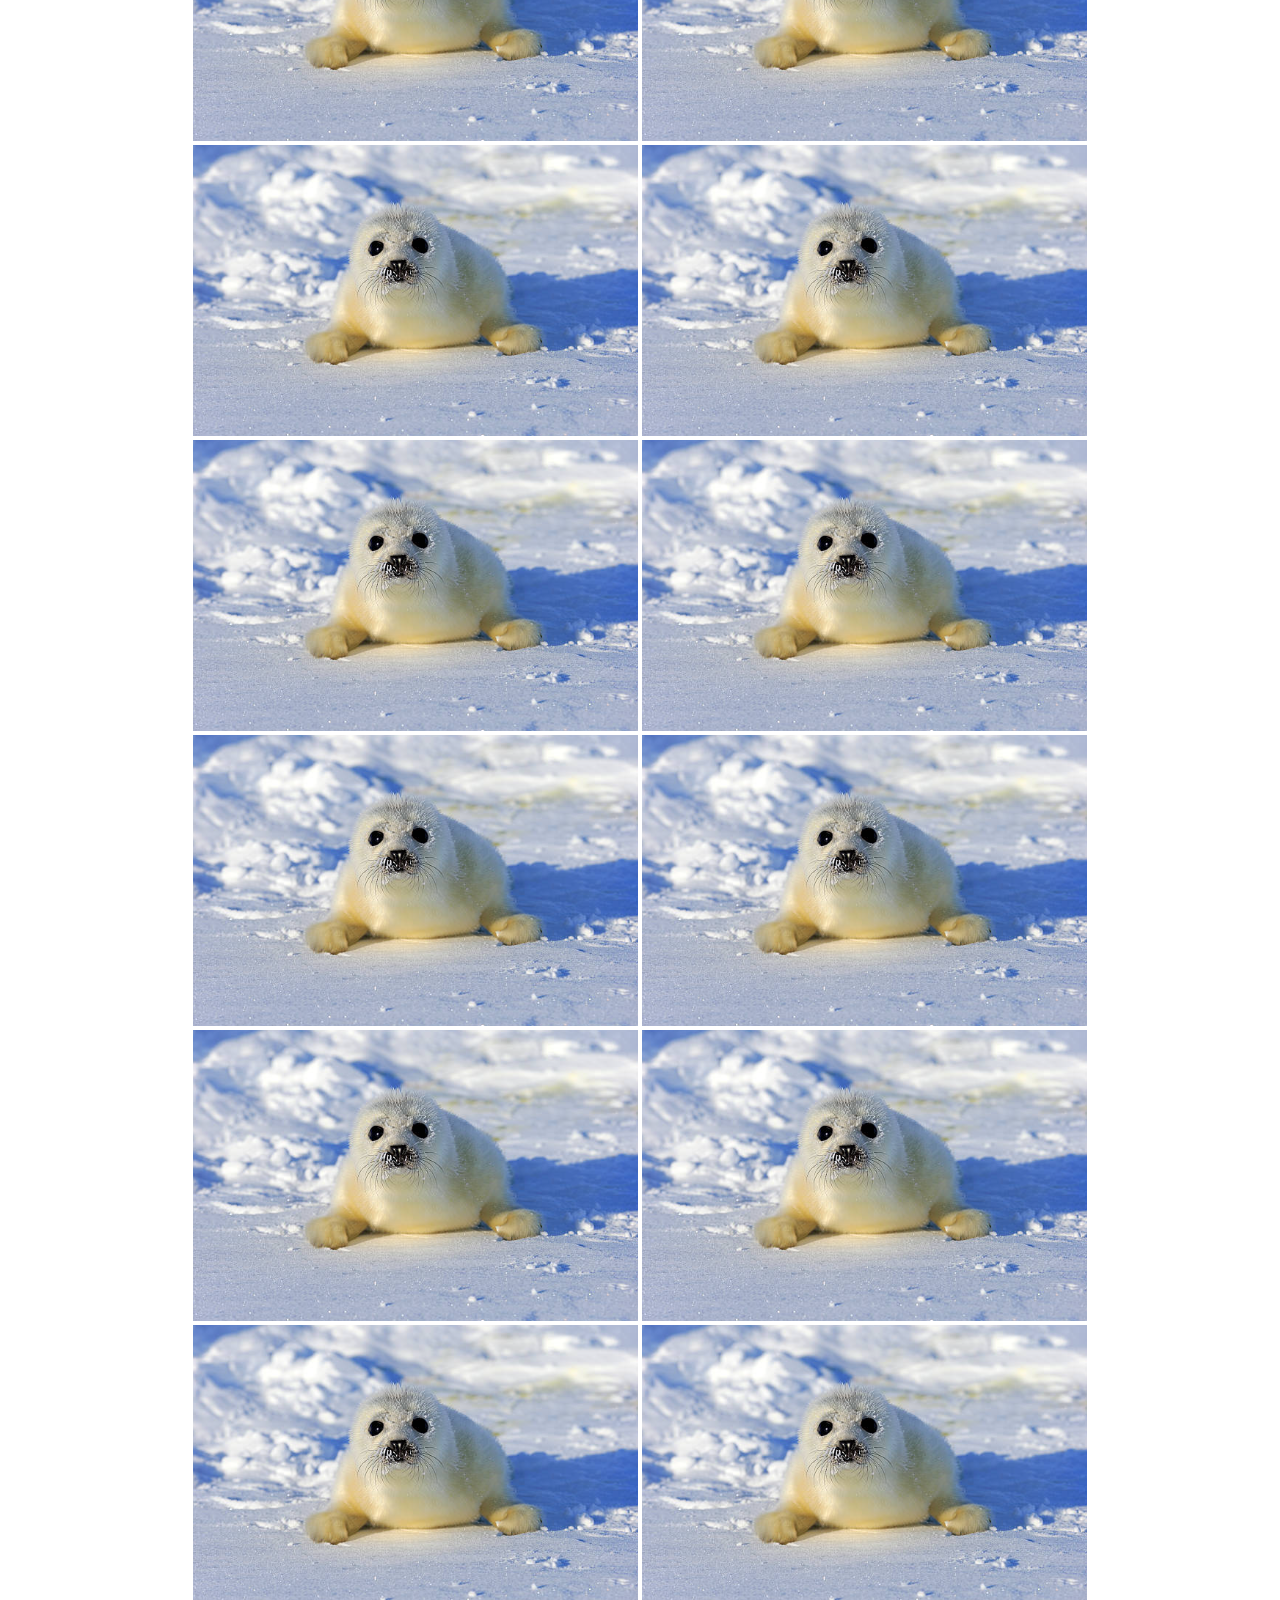
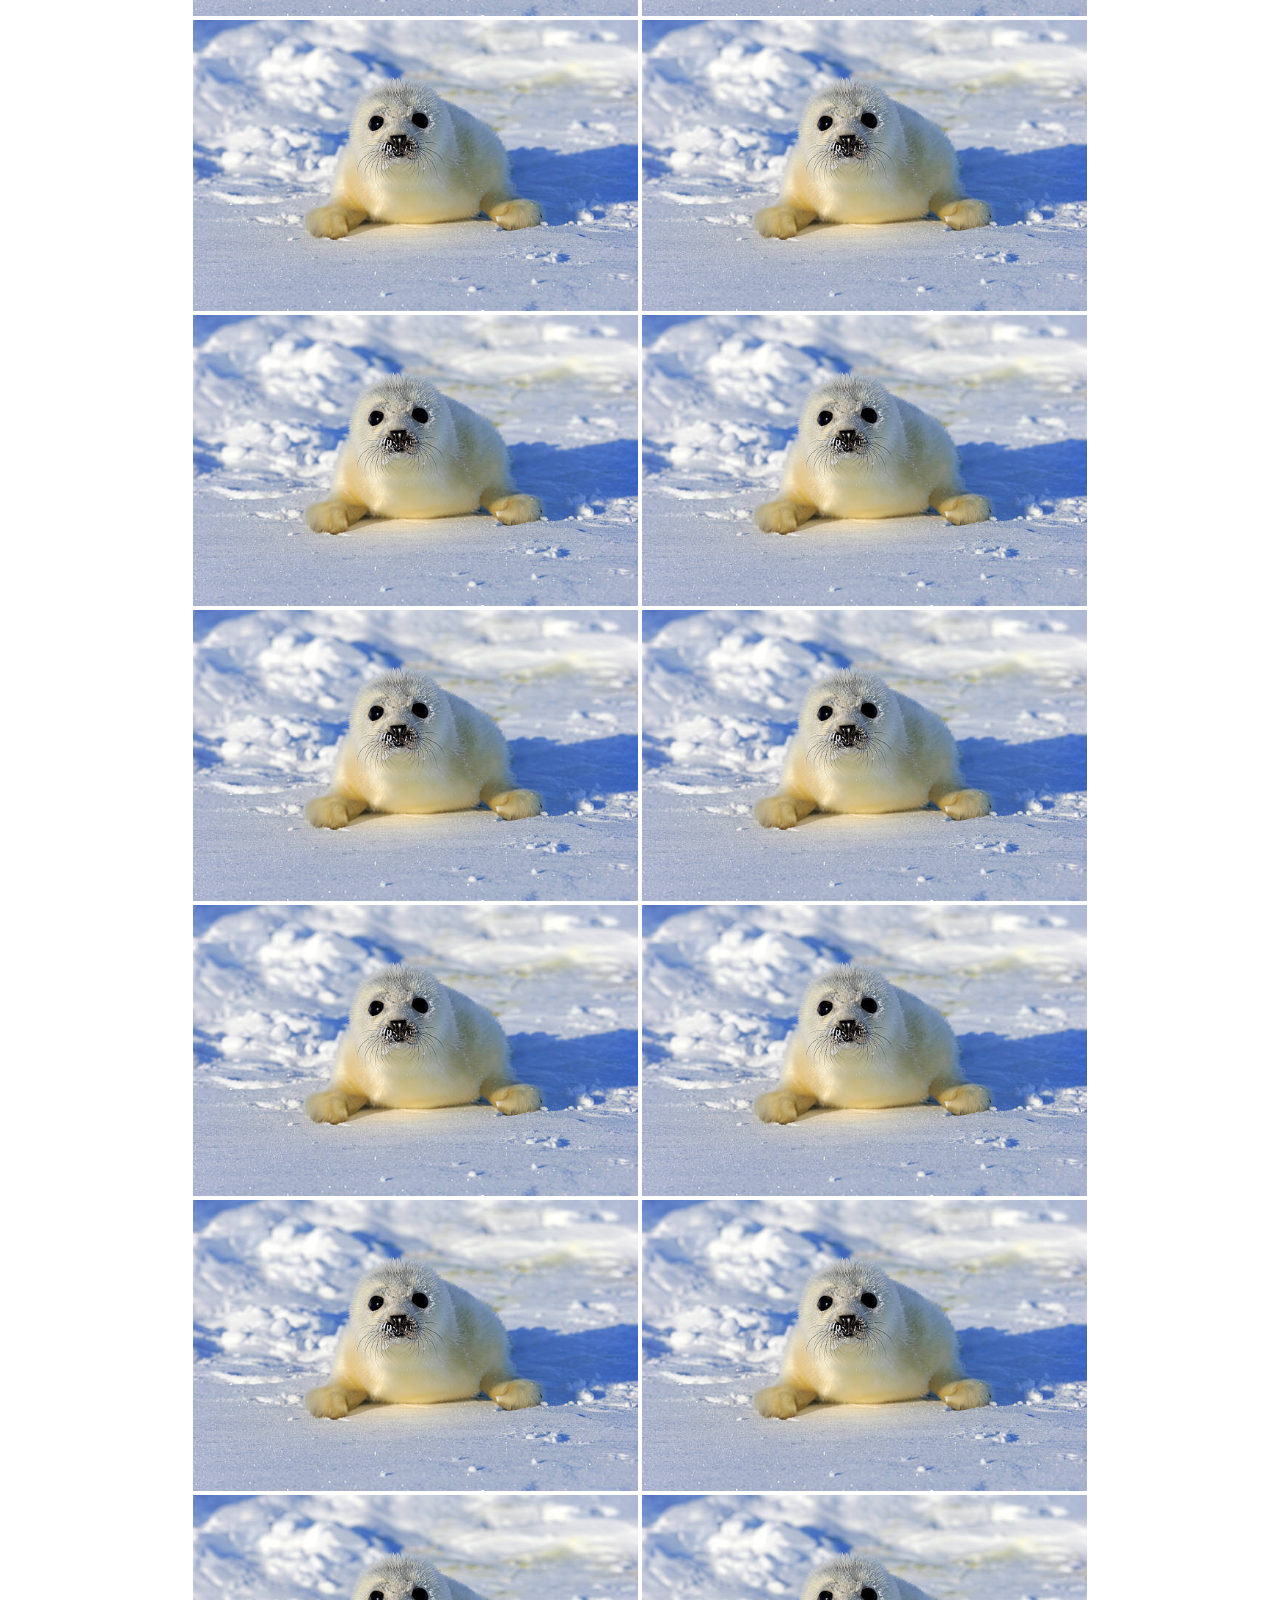
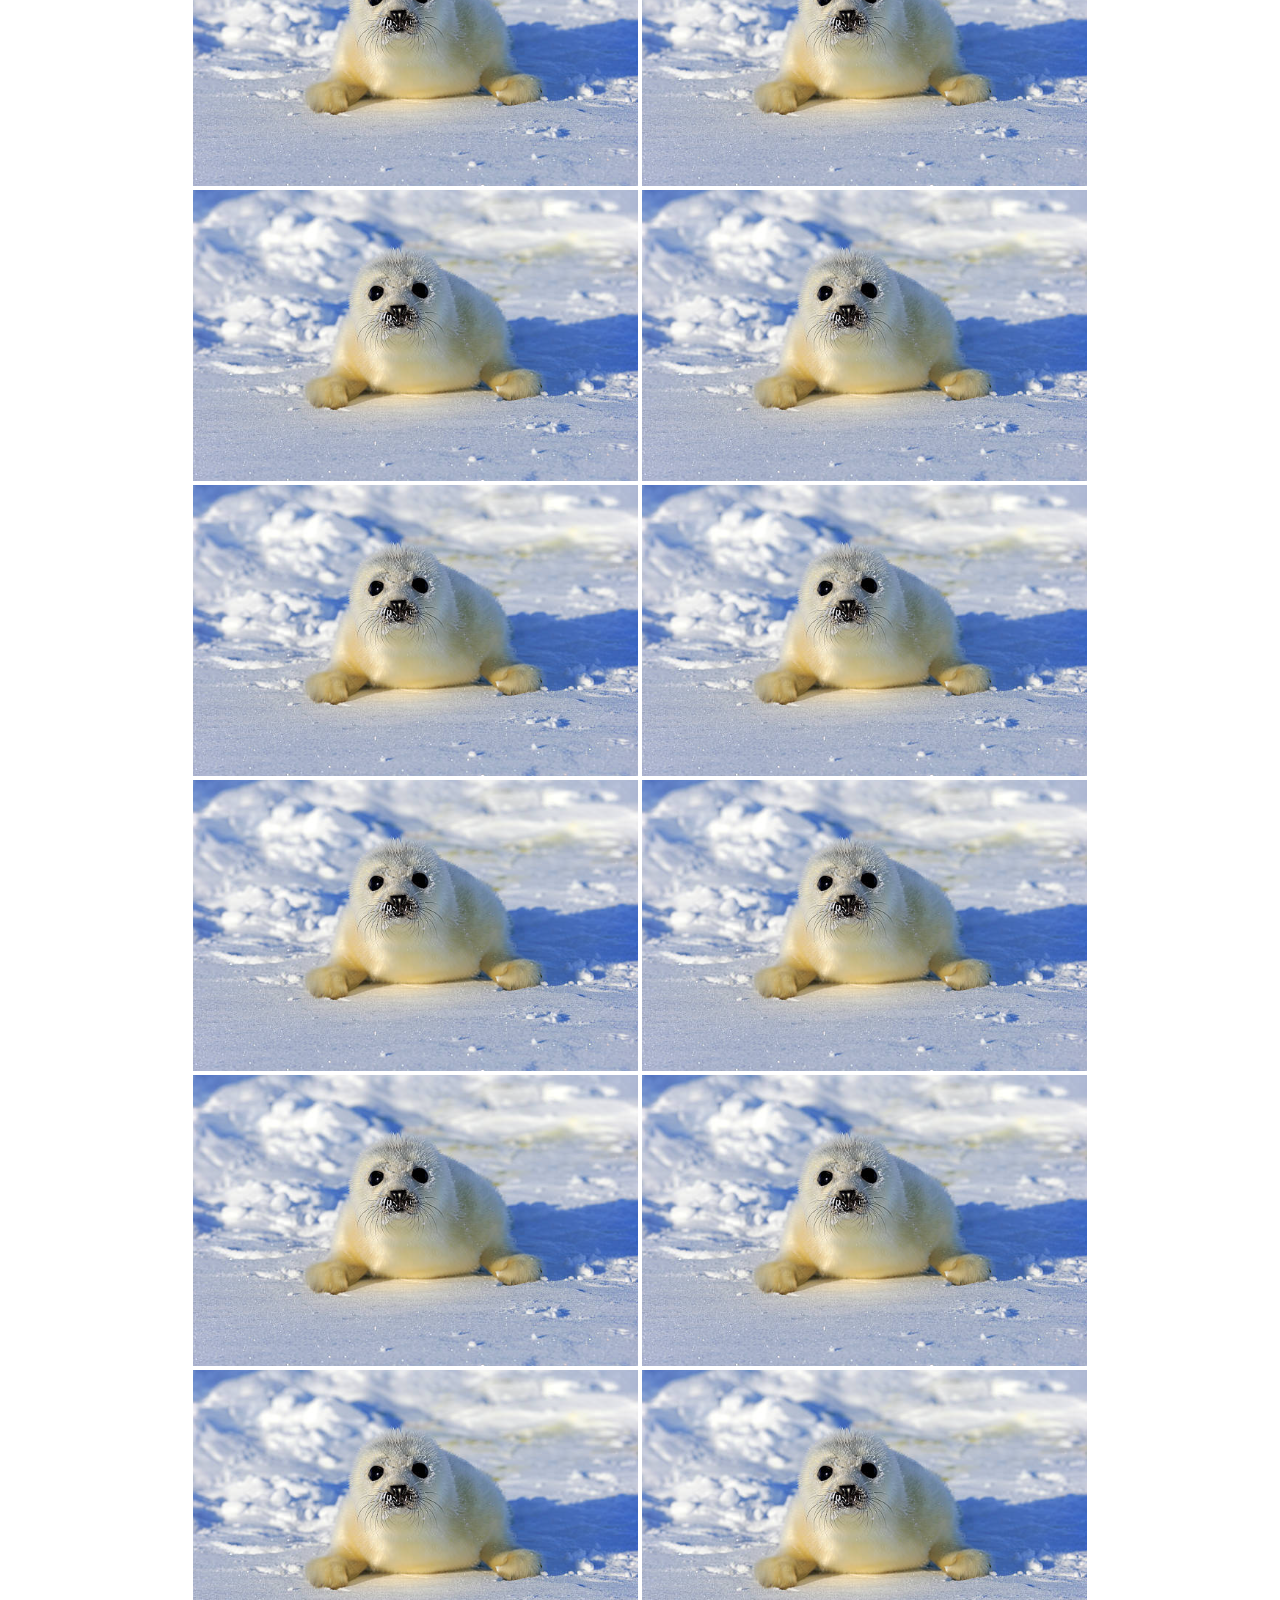
==== commit 420f28c5: "new stuff" ====
--- a/index2.html
+++ b/index2.html
@@ -8,6 +8,144 @@
     </head>
     <body>
         <h1>yes</h1>
+        <p>Pargraphe</p>
+        <nav>
+            <ul>
+                <li><a href="p1.html">Opition 1</a></li>
+                <li><a href="p2.html">Opition 2</a></li>
+                <li><a href="p3.html">Opition 3</a></li>
+                <li><a href="p4.html">Opition 4</a></li>
+                <li><a href="p5.html">Opition 5</a></li>
+            </ul>
+        </nav>
+        <img src="seal.png">
+        <img src="seal.png">
+        <img src="seal.png">
+        <img src="seal.png">
+        <img src="seal.png">
+        <img src="seal.png">
+        <img src="seal.png">
+        <img src="seal.png">
+        <img src="seal.png">
+        <img src="seal.png">
+        <img src="seal.png">
+        <img src="seal.png">
+        <img src="seal.png">
+        <img src="seal.png">
+        <img src="seal.png">
+        <img src="seal.png">
+        <img src="seal.png">
+        <img src="seal.png">
+        <img src="seal.png">
+        <img src="seal.png">
+        <img src="seal.png">
+        <img src="seal.png">
+        <img src="seal.png">
+        <img src="seal.png">
+        <img src="seal.png">
+        <img src="seal.png">
+        <img src="seal.png">
+        <img src="seal.png">
+        <img src="seal.png">
+        <img src="seal.png">
+        <img src="seal.png">
+        <img src="seal.png">
+        <img src="seal.png">
+        <img src="seal.png">
+        <img src="seal.png">
+        <img src="seal.png">
+        <img src="seal.png">
+        <img src="seal.png">
+        <img src="seal.png">
+        <img src="seal.png">
+        <img src="seal.png">
+        <img src="seal.png">
+        <img src="seal.png">
+        <img src="seal.png">
+        <img src="seal.png">
+        <img src="seal.png">
+        <img src="seal.png">
+        <img src="seal.png">
+        <img src="seal.png">
+        <img src="seal.png">
+        <img src="seal.png">
+        <img src="seal.png">
+        <img src="seal.png">
+        <img src="seal.png">
+        <img src="seal.png">
+        <img src="seal.png">
+        <img src="seal.png">
+        <img src="seal.png">
+        <img src="seal.png">
+        <img src="seal.png">
+        <img src="seal.png">
+        <img src="seal.png">
+        <img src="seal.png">
+        <img src="seal.png">
+        <img src="seal.png">
+        <img src="seal.png">
+        <img src="seal.png">
+        <img src="seal.png">
+        <img src="seal.png">
+        <img src="seal.png">
+        <img src="seal.png">
+        <img src="seal.png">
+        <img src="seal.png">
+        <img src="seal.png">
+        <img src="seal.png">
+        <img src="seal.png">
+        <img src="seal.png">
+        <img src="seal.png">
+        <img src="seal.png">
+        <img src="seal.png">
+        <img src="seal.png">
+        <img src="seal.png">
+        <img src="seal.png">
+        <img src="seal.png">
+        <img src="seal.png">
+        <img src="seal.png">
+        <img src="seal.png">
+        <img src="seal.png">
+        <img src="seal.png">
+        <img src="seal.png">
+        <img src="seal.png">
+        <img src="seal.png">
+        <img src="seal.png">
+        <img src="seal.png">
+        <img src="seal.png">
+        <img src="seal.png">
+        <img src="seal.png">
+        <img src="seal.png">
+        <img src="seal.png">
+        <img src="seal.png">
+        <img src="seal.png">
+        <img src="seal.png">
+        <img src="seal.png">
+        <img src="seal.png">
+        <img src="seal.png">
+        <img src="seal.png">
+        <img src="seal.png">
+        <img src="seal.png">
+        <img src="seal.png">
+        <img src="seal.png">
+        <img src="seal.png">
+        <img src="seal.png">
+        <img src="seal.png">
+        <img src="seal.png">
+        <img src="seal.png">
+        <img src="seal.png">
+        <img src="seal.png">
+        <img src="seal.png">
+        <img src="seal.png">
+        <img src="seal.png">
+        <img src="seal.png">
+        <img src="seal.png">
+        <img src="seal.png">
+        <img src="seal.png">
+        <img src="seal.png">
+        <img src="seal.png">
+        <img src="seal.png">
+        <img src="seal.png">
         <img src="seal.png">
         <img src="seal.png">
         <img src="seal.png">
--- a/style.css
+++ b/style.css
@@ -1,3 +1,47 @@
 * {
-    color: red;
+    color: black;
+    text-align: center;
+}
+
+*{
+    margin:0px;
+    padding: 0px;
+    font-family: Avenir, sans-serif;
+}
+
+nav{
+    width: 100%;
+    margin: 0 auto;
+    background-color: white;
+    position: sticky;
+    top: 0px;
+}
+
+nav ul{
+    list-style-type: none;
+}
+
+nav li{
+    float: left;
+    width: 25%;
+    text-align: center;
+}
+
+nav ul::after{
+    content:"";
+    display: table;
+    clear: both;
+}
+
+nav a{
+    display: block;
+    text-decoration: none;
+    color: black;
+    border-bottom: 2px solid transparent;
+    padding: 10px 0px;
+}
+
+nav a:hover{
+    color: orange;
+    border-bottom: 2px solid transparent;
 }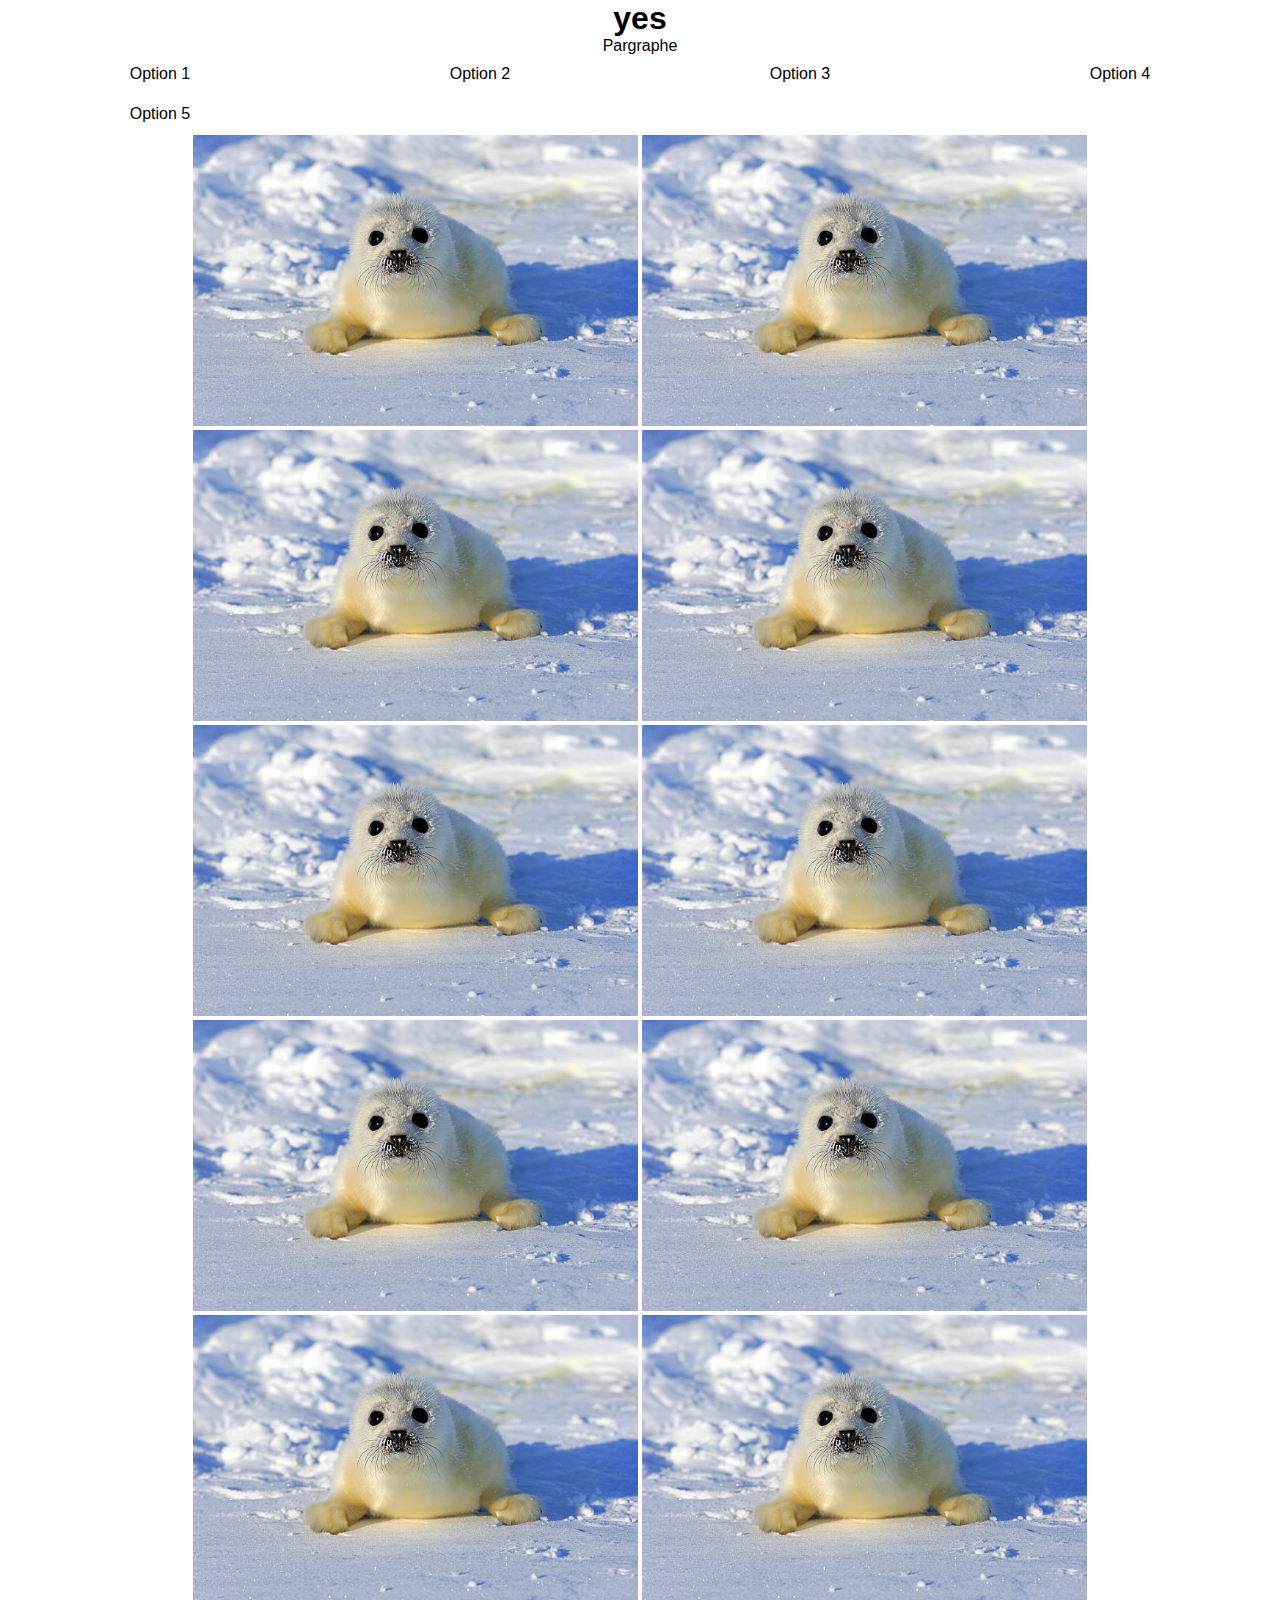
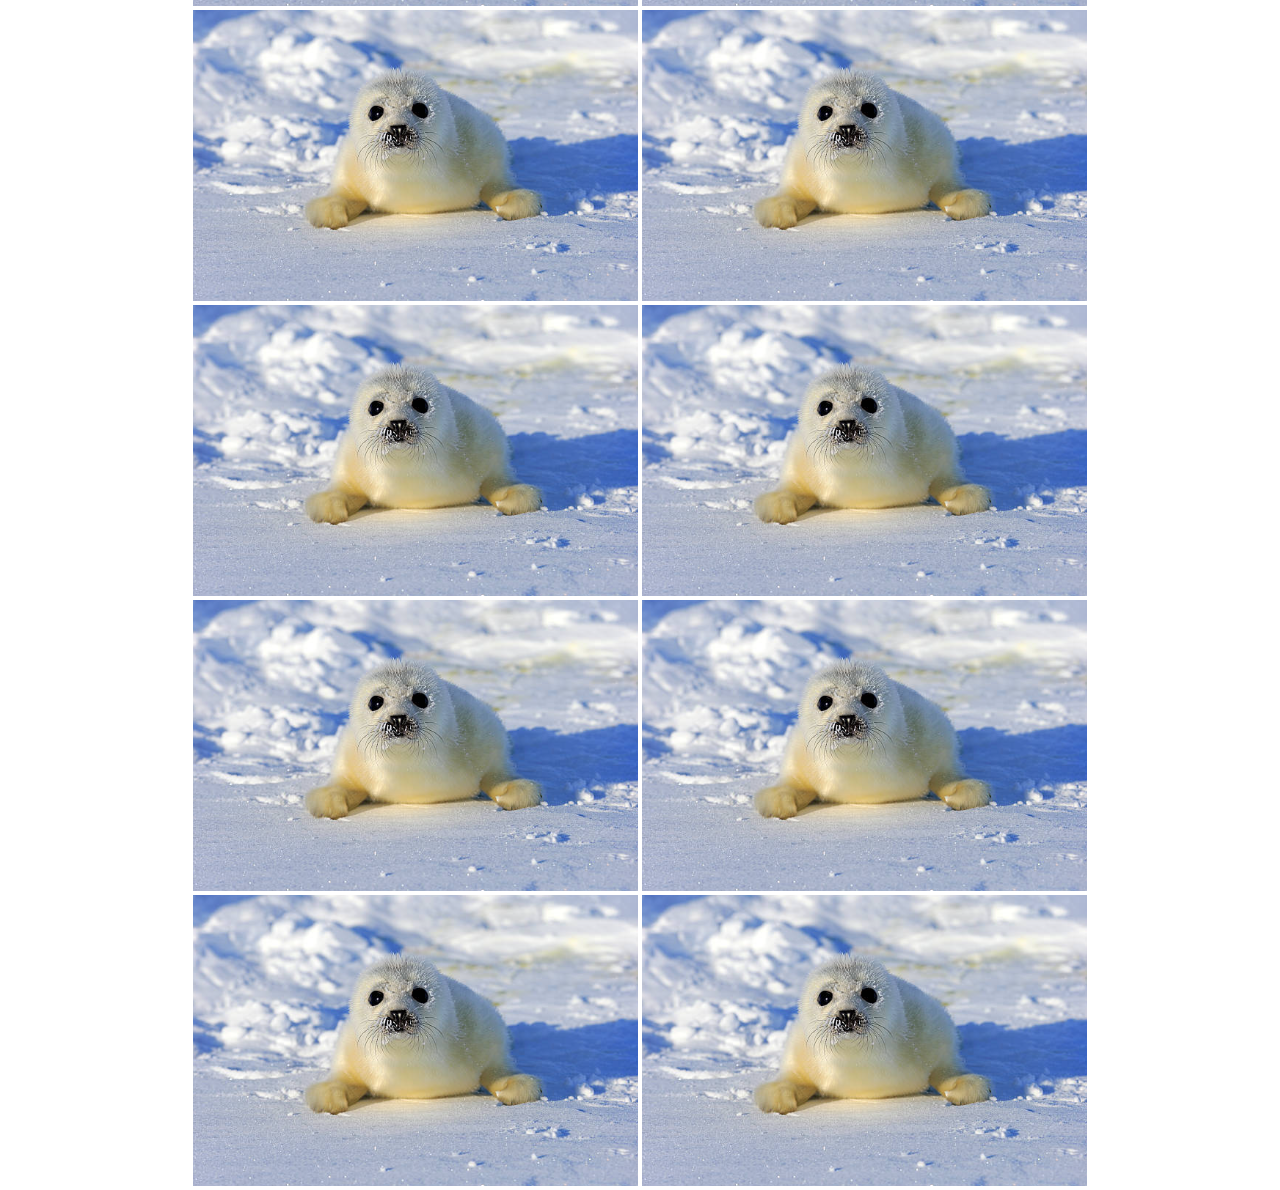
==== commit 2050a709: "more seals" ====
--- a/index2.html
+++ b/index2.html
@@ -11,11 +11,11 @@
         <p>Pargraphe</p>
         <nav>
             <ul>
-                <li><a href="p1.html">Opition 1</a></li>
-                <li><a href="p2.html">Opition 2</a></li>
-                <li><a href="p3.html">Opition 3</a></li>
-                <li><a href="p4.html">Opition 4</a></li>
-                <li><a href="p5.html">Opition 5</a></li>
+                <li><a href="p1.html">Option 1</a></li>
+                <li><a href="p2.html">Option 2</a></li>
+                <li><a href="p3.html">Option 3</a></li>
+                <li><a href="p4.html">Option 4</a></li>
+                <li><a href="p5.html">Option 5</a></li>
             </ul>
         </nav>
         <img src="seal.png">
@@ -36,243 +36,5 @@
         <img src="seal.png">
         <img src="seal.png">
         <img src="seal.png">
-        <img src="seal.png">
-        <img src="seal.png">
-        <img src="seal.png">
-        <img src="seal.png">
-        <img src="seal.png">
-        <img src="seal.png">
-        <img src="seal.png">
-        <img src="seal.png">
-        <img src="seal.png">
-        <img src="seal.png">
-        <img src="seal.png">
-        <img src="seal.png">
-        <img src="seal.png">
-        <img src="seal.png">
-        <img src="seal.png">
-        <img src="seal.png">
-        <img src="seal.png">
-        <img src="seal.png">
-        <img src="seal.png">
-        <img src="seal.png">
-        <img src="seal.png">
-        <img src="seal.png">
-        <img src="seal.png">
-        <img src="seal.png">
-        <img src="seal.png">
-        <img src="seal.png">
-        <img src="seal.png">
-        <img src="seal.png">
-        <img src="seal.png">
-        <img src="seal.png">
-        <img src="seal.png">
-        <img src="seal.png">
-        <img src="seal.png">
-        <img src="seal.png">
-        <img src="seal.png">
-        <img src="seal.png">
-        <img src="seal.png">
-        <img src="seal.png">
-        <img src="seal.png">
-        <img src="seal.png">
-        <img src="seal.png">
-        <img src="seal.png">
-        <img src="seal.png">
-        <img src="seal.png">
-        <img src="seal.png">
-        <img src="seal.png">
-        <img src="seal.png">
-        <img src="seal.png">
-        <img src="seal.png">
-        <img src="seal.png">
-        <img src="seal.png">
-        <img src="seal.png">
-        <img src="seal.png">
-        <img src="seal.png">
-        <img src="seal.png">
-        <img src="seal.png">
-        <img src="seal.png">
-        <img src="seal.png">
-        <img src="seal.png">
-        <img src="seal.png">
-        <img src="seal.png">
-        <img src="seal.png">
-        <img src="seal.png">
-        <img src="seal.png">
-        <img src="seal.png">
-        <img src="seal.png">
-        <img src="seal.png">
-        <img src="seal.png">
-        <img src="seal.png">
-        <img src="seal.png">
-        <img src="seal.png">
-        <img src="seal.png">
-        <img src="seal.png">
-        <img src="seal.png">
-        <img src="seal.png">
-        <img src="seal.png">
-        <img src="seal.png">
-        <img src="seal.png">
-        <img src="seal.png">
-        <img src="seal.png">
-        <img src="seal.png">
-        <img src="seal.png">
-        <img src="seal.png">
-        <img src="seal.png">
-        <img src="seal.png">
-        <img src="seal.png">
-        <img src="seal.png">
-        <img src="seal.png">
-        <img src="seal.png">
-        <img src="seal.png">
-        <img src="seal.png">
-        <img src="seal.png">
-        <img src="seal.png">
-        <img src="seal.png">
-        <img src="seal.png">
-        <img src="seal.png">
-        <img src="seal.png">
-        <img src="seal.png">
-        <img src="seal.png">
-        <img src="seal.png">
-        <img src="seal.png">
-        <img src="seal.png">
-        <img src="seal.png">
-        <img src="seal.png">
-        <img src="seal.png">
-        <img src="seal.png">
-        <img src="seal.png">
-        <img src="seal.png">
-        <img src="seal.png">
-        <img src="seal.png">
-        <img src="seal.png">
-        <img src="seal.png">
-        <img src="seal.png">
-        <img src="seal.png">
-        <img src="seal.png">
-        <img src="seal.png">
-        <img src="seal.png">
-        <img src="seal.png">
-        <img src="seal.png">
-        <img src="seal.png">
-        <img src="seal.png">
-        <img src="seal.png">
-        <img src="seal.png">
-        <img src="seal.png">
-        <img src="seal.png">
-        <img src="seal.png">
-        <img src="seal.png">
-        <img src="seal.png">
-        <img src="seal.png">
-        <img src="seal.png">
-        <img src="seal.png">
-        <img src="seal.png">
-        <img src="seal.png">
-        <img src="seal.png">
-        <img src="seal.png">
-        <img src="seal.png">
-        <img src="seal.png">
-        <img src="seal.png">
-        <img src="seal.png">
-        <img src="seal.png">
-        <img src="seal.png">
-        <img src="seal.png">
-        <img src="seal.png">
-        <img src="seal.png">
-        <img src="seal.png">
-        <img src="seal.png">
-        <img src="seal.png">
-        <img src="seal.png">
-        <img src="seal.png">
-        <img src="seal.png">
-        <img src="seal.png">
-        <img src="seal.png">
-        <img src="seal.png">
-        <img src="seal.png">
-        <img src="seal.png">
-        <img src="seal.png">
-        <img src="seal.png">
-        <img src="seal.png">
-        <img src="seal.png">
-        <img src="seal.png">
-        <img src="seal.png">
-        <img src="seal.png">
-        <img src="seal.png">
-        <img src="seal.png">
-        <img src="seal.png">
-        <img src="seal.png">
-        <img src="seal.png">
-        <img src="seal.png">
-        <img src="seal.png">
-        <img src="seal.png">
-        <img src="seal.png">
-        <img src="seal.png">
-        <img src="seal.png">
-        <img src="seal.png">
-        <img src="seal.png">
-        <img src="seal.png">
-        <img src="seal.png">
-        <img src="seal.png">
-        <img src="seal.png">
-        <img src="seal.png">
-        <img src="seal.png">
-        <img src="seal.png">
-        <img src="seal.png">
-        <img src="seal.png">
-        <img src="seal.png">
-        <img src="seal.png">
-        <img src="seal.png">
-        <img src="seal.png">
-        <img src="seal.png">
-        <img src="seal.png">
-        <img src="seal.png">
-        <img src="seal.png">
-        <img src="seal.png">
-        <img src="seal.png">
-        <img src="seal.png">
-        <img src="seal.png">
-        <img src="seal.png">
-        <img src="seal.png">
-        <img src="seal.png">
-        <img src="seal.png">
-        <img src="seal.png">
-        <img src="seal.png">
-        <img src="seal.png">
-        <img src="seal.png">
-        <img src="seal.png">
-        <img src="seal.png">
-        <img src="seal.png">
-        <img src="seal.png">
-        <img src="seal.png">
-        <img src="seal.png">
-        <img src="seal.png">
-        <img src="seal.png">
-        <img src="seal.png">
-        <img src="seal.png">
-        <img src="seal.png">
-        <img src="seal.png">
-        <img src="seal.png">
-        <img src="seal.png">
-        <img src="seal.png">
-        <img src="seal.png">
-        <img src="seal.png">
-        <img src="seal.png">
-        <img src="seal.png">
-        <img src="seal.png">
-        <img src="seal.png">
-        <img src="seal.png">
-        <img src="seal.png">
-        <img src="seal.png">
-        <img src="seal.png">
-        <img src="seal.png">
-        <img src="seal.png">
-        <img src="seal.png">
-        <img src="seal.png">
-        <img src="seal.png">
-        <img src="seal.png">
-        <img src="seal.png">
-        <img src="seal.png">
-        <img src="seal.png">
     </body>
 </html>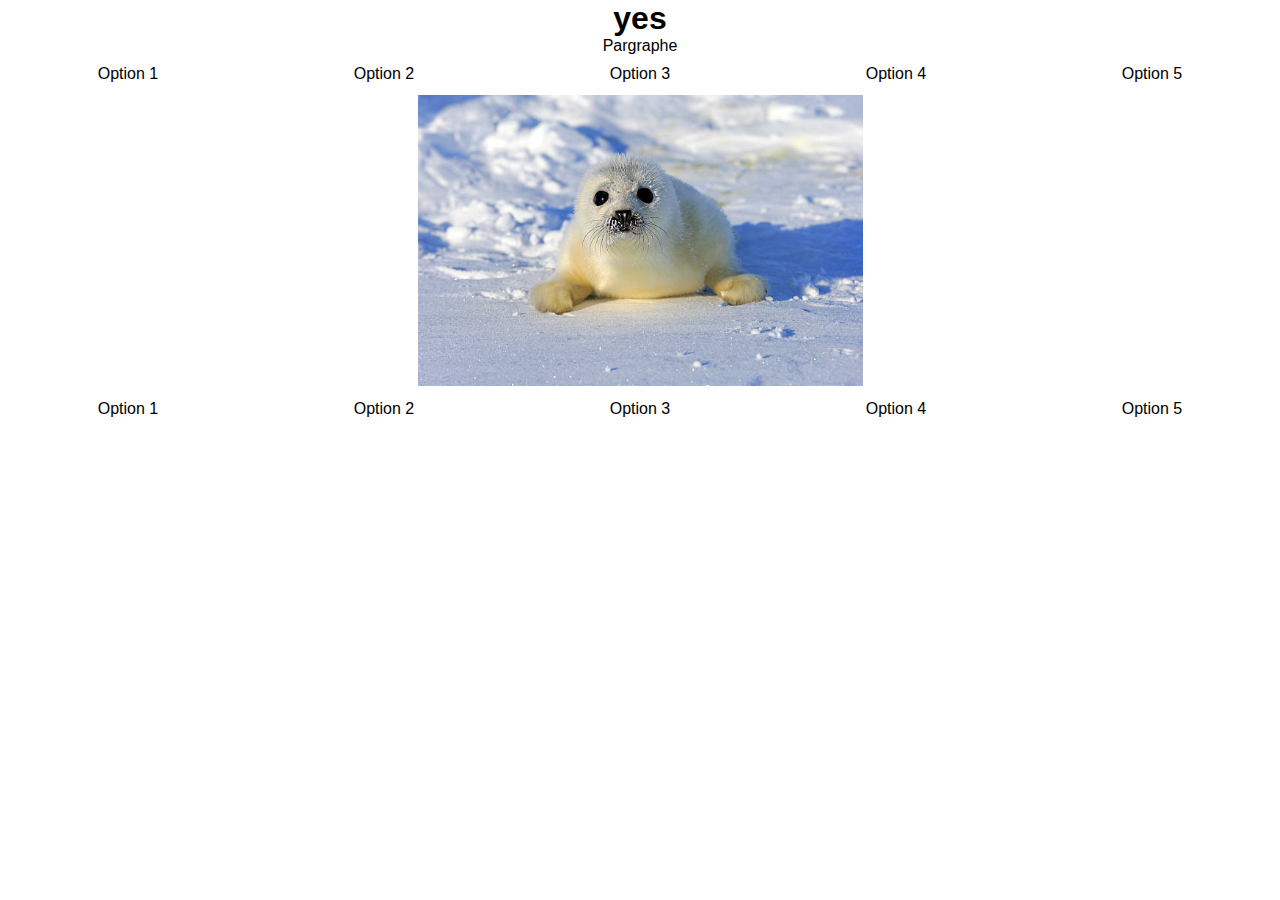
==== commit 74d3c7a1: "footer add" ====
--- a/index2.html
+++ b/index2.html
@@ -19,22 +19,14 @@
             </ul>
         </nav>
         <img src="seal.png">
-        <img src="seal.png">
-        <img src="seal.png">
-        <img src="seal.png">
-        <img src="seal.png">
-        <img src="seal.png">
-        <img src="seal.png">
-        <img src="seal.png">
-        <img src="seal.png">
-        <img src="seal.png">
-        <img src="seal.png">
-        <img src="seal.png">
-        <img src="seal.png">
-        <img src="seal.png">
-        <img src="seal.png">
-        <img src="seal.png">
-        <img src="seal.png">
-        <img src="seal.png">
+        <footer>
+            <ul>
+                <li><a href="p1.html">Option 1</a></li>
+                <li><a href="p2.html">Option 2</a></li>
+                <li><a href="p3.html">Option 3</a></li>
+                <li><a href="p4.html">Option 4</a></li>
+                <li><a href="p5.html">Option 5</a></li>
+            </ul>
+        </footer>
     </body>
 </html>--- a/style.css
+++ b/style.css
@@ -23,7 +23,7 @@
 
 nav li{
     float: left;
-    width: 25%;
+    width: 20%;
     text-align: center;
 }
 
@@ -44,4 +44,41 @@
 nav a:hover{
     color: orange;
     border-bottom: 2px solid transparent;
+}
+
+footer{
+    width: 100%;
+    margin: 0 auto;
+    background-color: white;
+    position: sticky;
+    top: 0px;
+}
+
+footer ul{
+    list-style-type: none;
+}
+
+footer li{
+    float: left;
+    width: 20%;
+    text-align: center;
+}
+
+footer ul::after{
+    content:"";
+    display: table;
+    clear: both;
+}
+
+footer a{
+    display: block;
+    text-decoration: none;
+    color: black;
+    border-bottom: 2px solid transparent;
+    padding: 10px 0px;
+}
+
+footer a:hover{
+    color: orange;
+    border-bottom: 2px solid transparent;
 }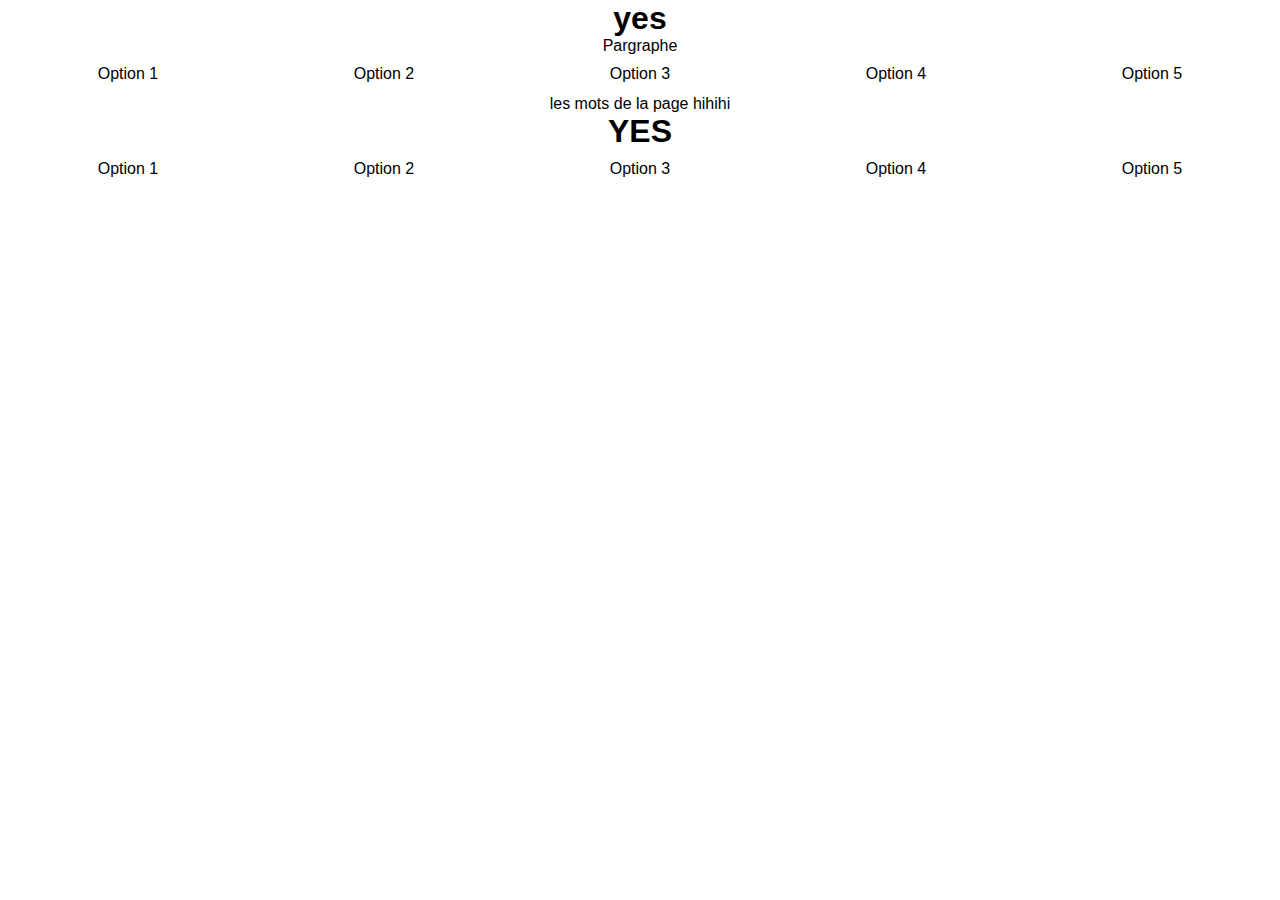
==== commit 5874687c: "main add" ====
--- a/index2.html
+++ b/index2.html
@@ -18,7 +18,10 @@
                 <li><a href="p5.html">Option 5</a></li>
             </ul>
         </nav>
-        <img src="seal.png">
+        <main>
+            <p>les mots de la page hihihi</p>
+            <h1>YES</h1>
+        </main>
         <footer>
             <ul>
                 <li><a href="p1.html">Option 1</a></li>
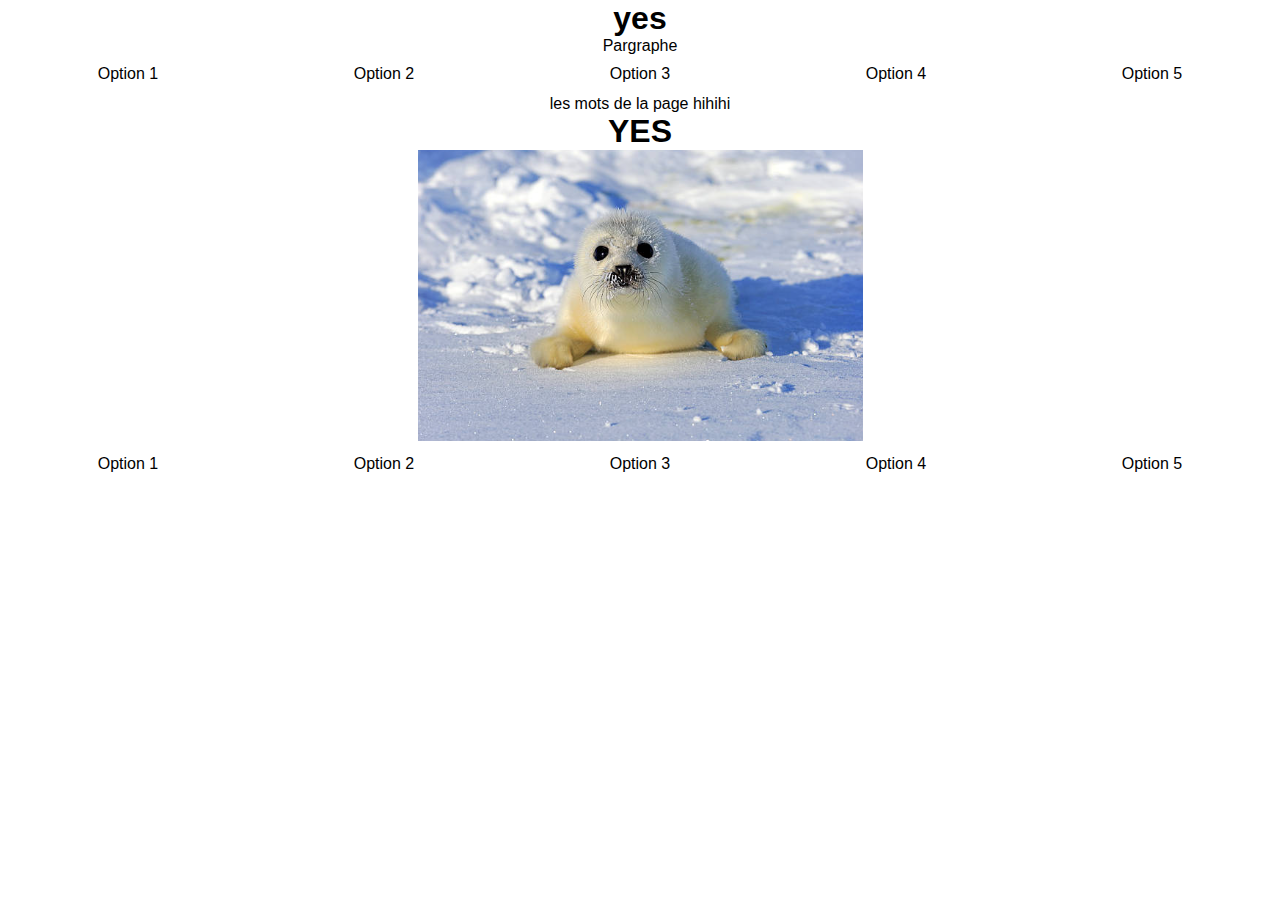
==== commit b61a8d40: "seal is back" ====
--- a/index2.html
+++ b/index2.html
@@ -21,6 +21,7 @@
         <main>
             <p>les mots de la page hihihi</p>
             <h1>YES</h1>
+            <img src="seal.png" alt="Seal">
         </main>
         <footer>
             <ul>
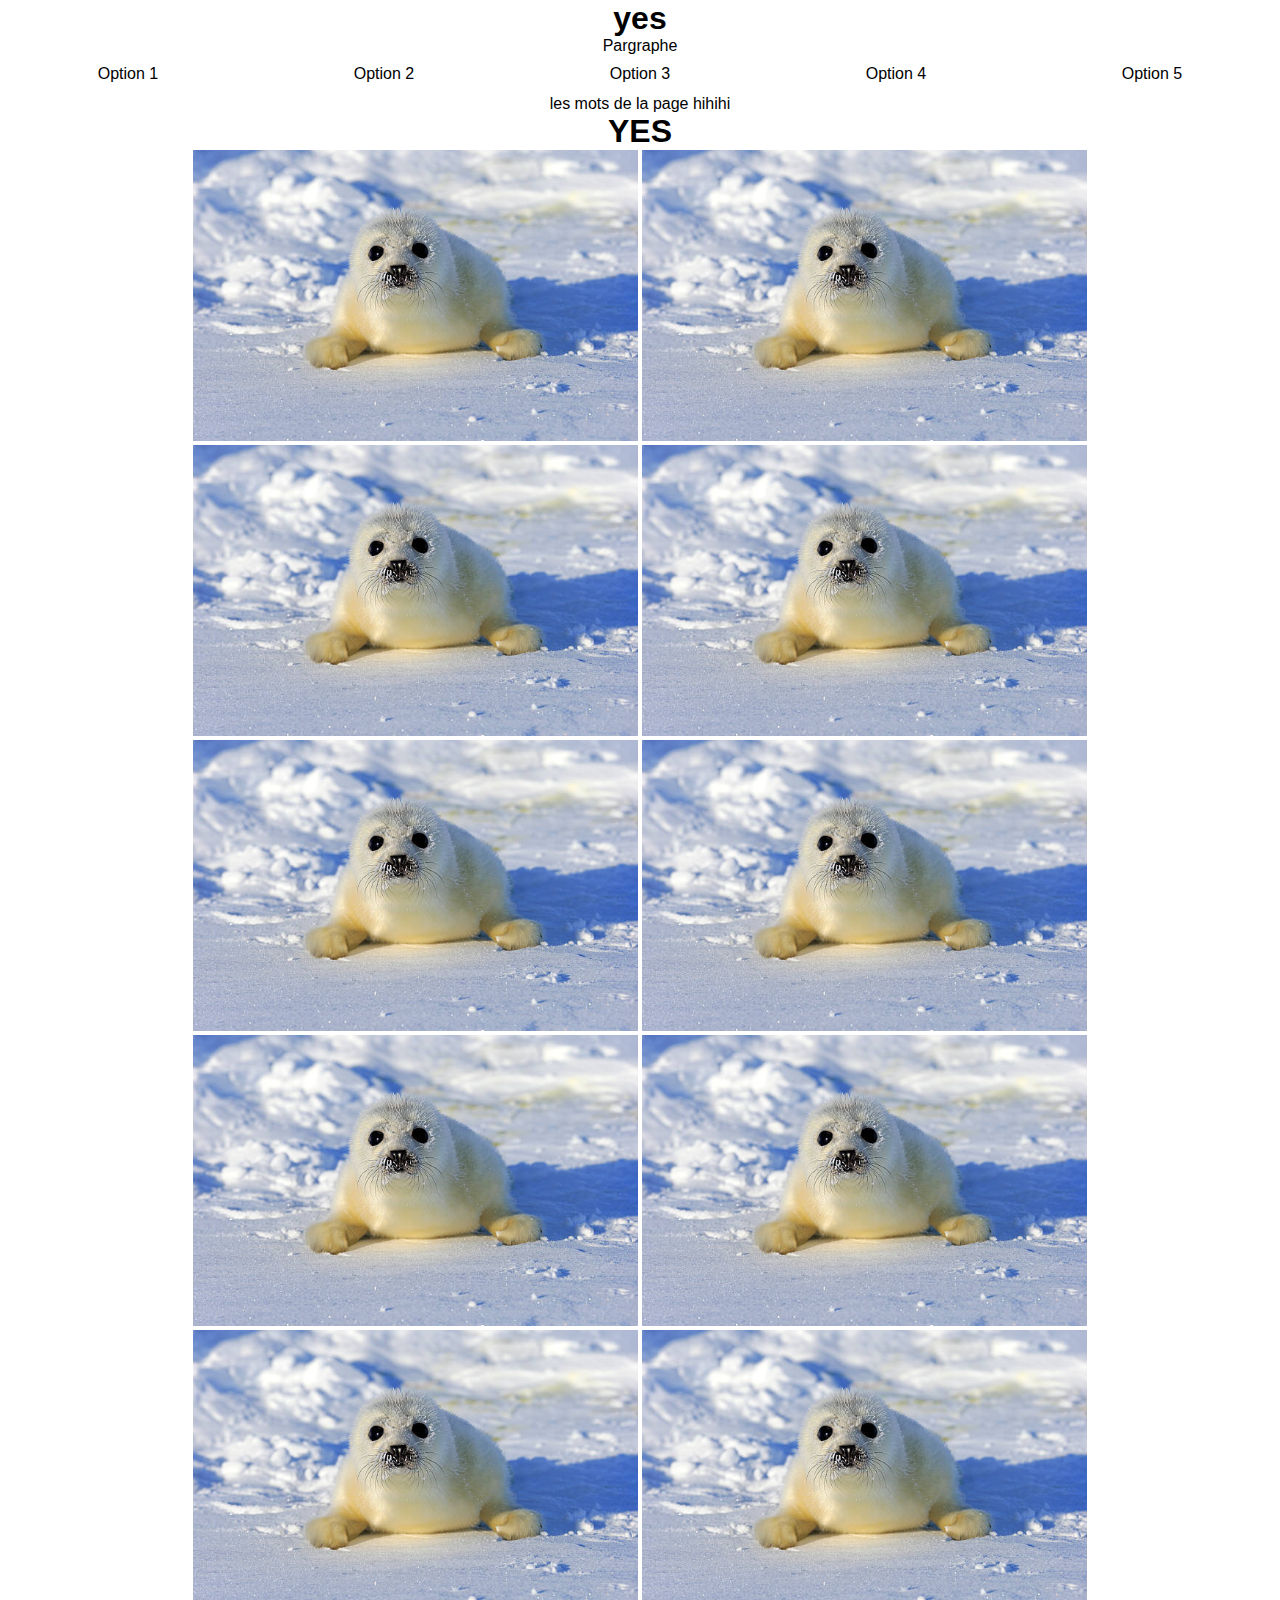
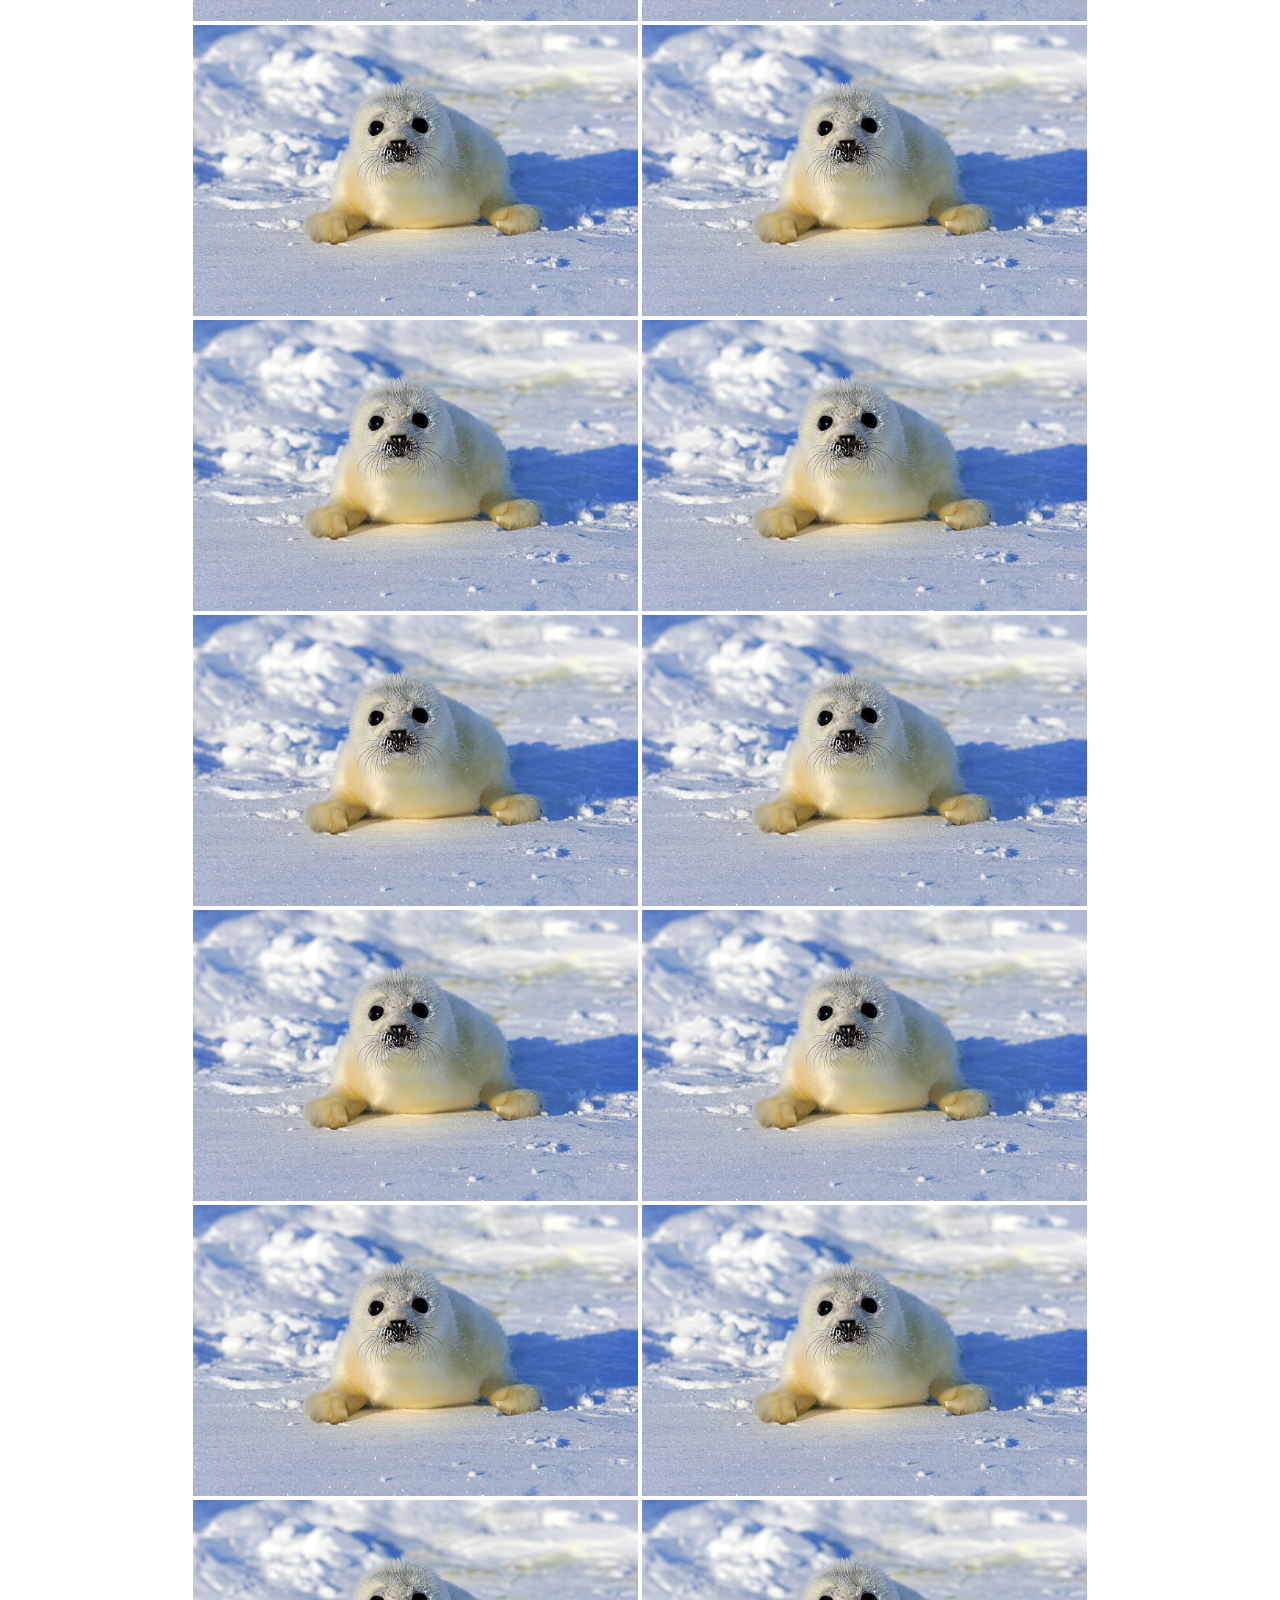
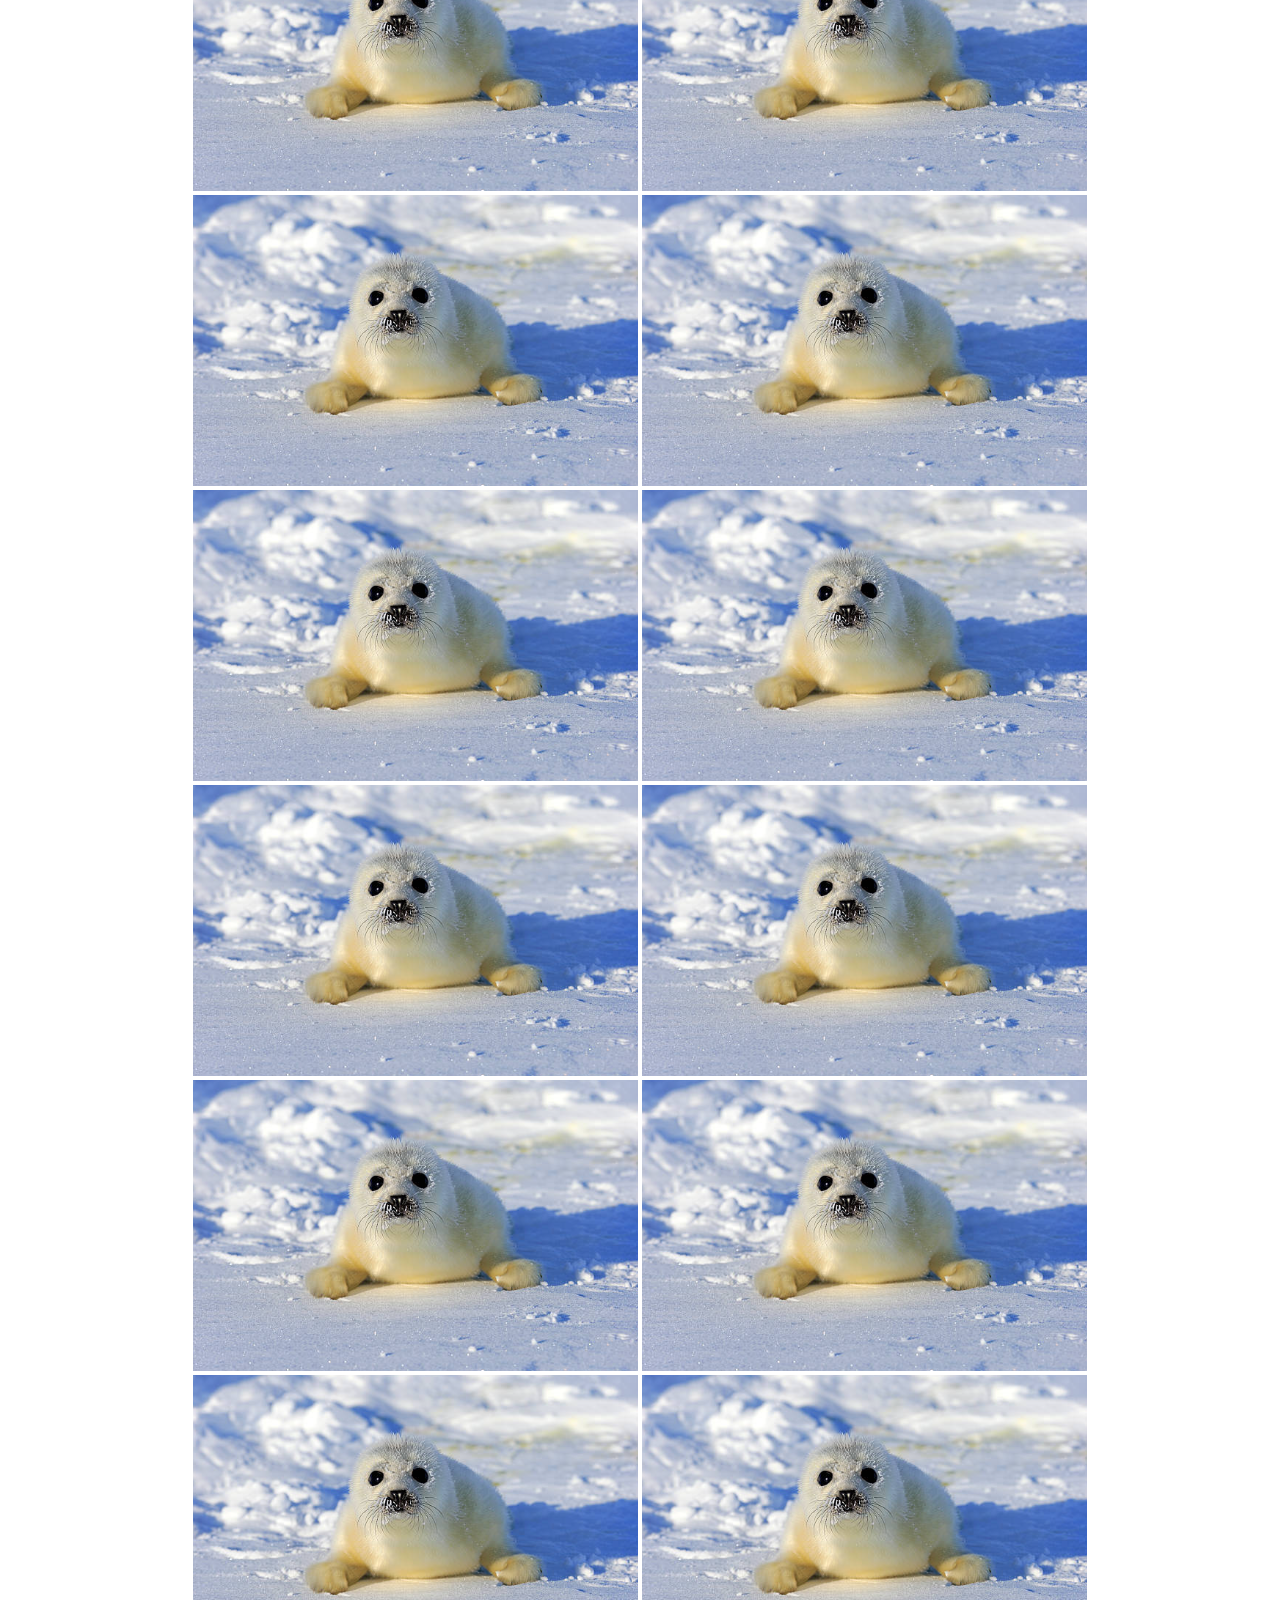
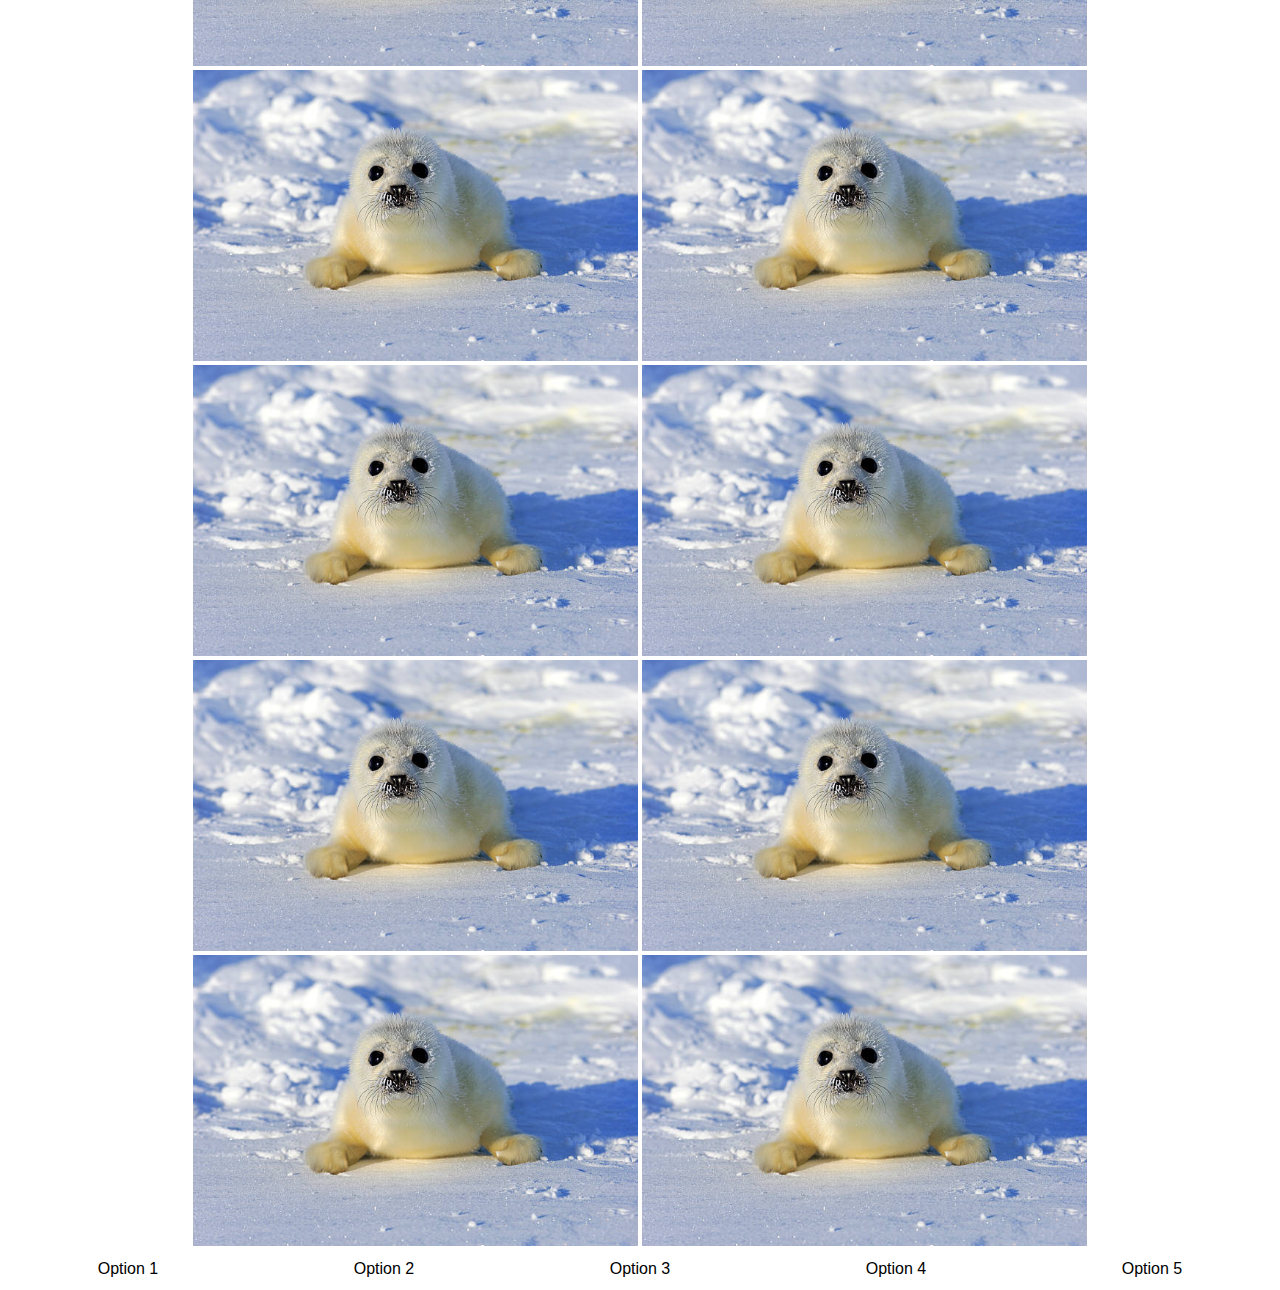
==== commit 2e3b6225: "Seal invasion" ====
--- a/index2.html
+++ b/index2.html
@@ -22,6 +22,45 @@
             <p>les mots de la page hihihi</p>
             <h1>YES</h1>
             <img src="seal.png" alt="Seal">
+            <img src="seal.png" alt="Seal">
+            <img src="seal.png" alt="Seal">
+            <img src="seal.png" alt="Seal">
+            <img src="seal.png" alt="Seal">
+            <img src="seal.png" alt="Seal">
+            <img src="seal.png" alt="Seal">
+            <img src="seal.png" alt="Seal">
+            <img src="seal.png" alt="Seal">
+            <img src="seal.png" alt="Seal">
+            <img src="seal.png" alt="Seal">
+            <img src="seal.png" alt="Seal">
+            <img src="seal.png" alt="Seal">
+            <img src="seal.png" alt="Seal">
+            <img src="seal.png" alt="Seal">
+            <img src="seal.png" alt="Seal">
+            <img src="seal.png" alt="Seal">
+            <img src="seal.png" alt="Seal">
+            <img src="seal.png" alt="Seal">
+            <img src="seal.png" alt="Seal">
+            <img src="seal.png" alt="Seal">
+            <img src="seal.png" alt="Seal">
+            <img src="seal.png" alt="Seal">
+            <img src="seal.png" alt="Seal">
+            <img src="seal.png" alt="Seal">
+            <img src="seal.png" alt="Seal">
+            <img src="seal.png" alt="Seal">
+            <img src="seal.png" alt="Seal">
+            <img src="seal.png" alt="Seal">
+            <img src="seal.png" alt="Seal">
+            <img src="seal.png" alt="Seal">
+            <img src="seal.png" alt="Seal">
+            <img src="seal.png" alt="Seal">
+            <img src="seal.png" alt="Seal">
+            <img src="seal.png" alt="Seal">
+            <img src="seal.png" alt="Seal">
+            <img src="seal.png" alt="Seal">
+            <img src="seal.png" alt="Seal">
+            <img src="seal.png" alt="Seal">
+            <img src="seal.png" alt="Seal">
         </main>
         <footer>
             <ul>
